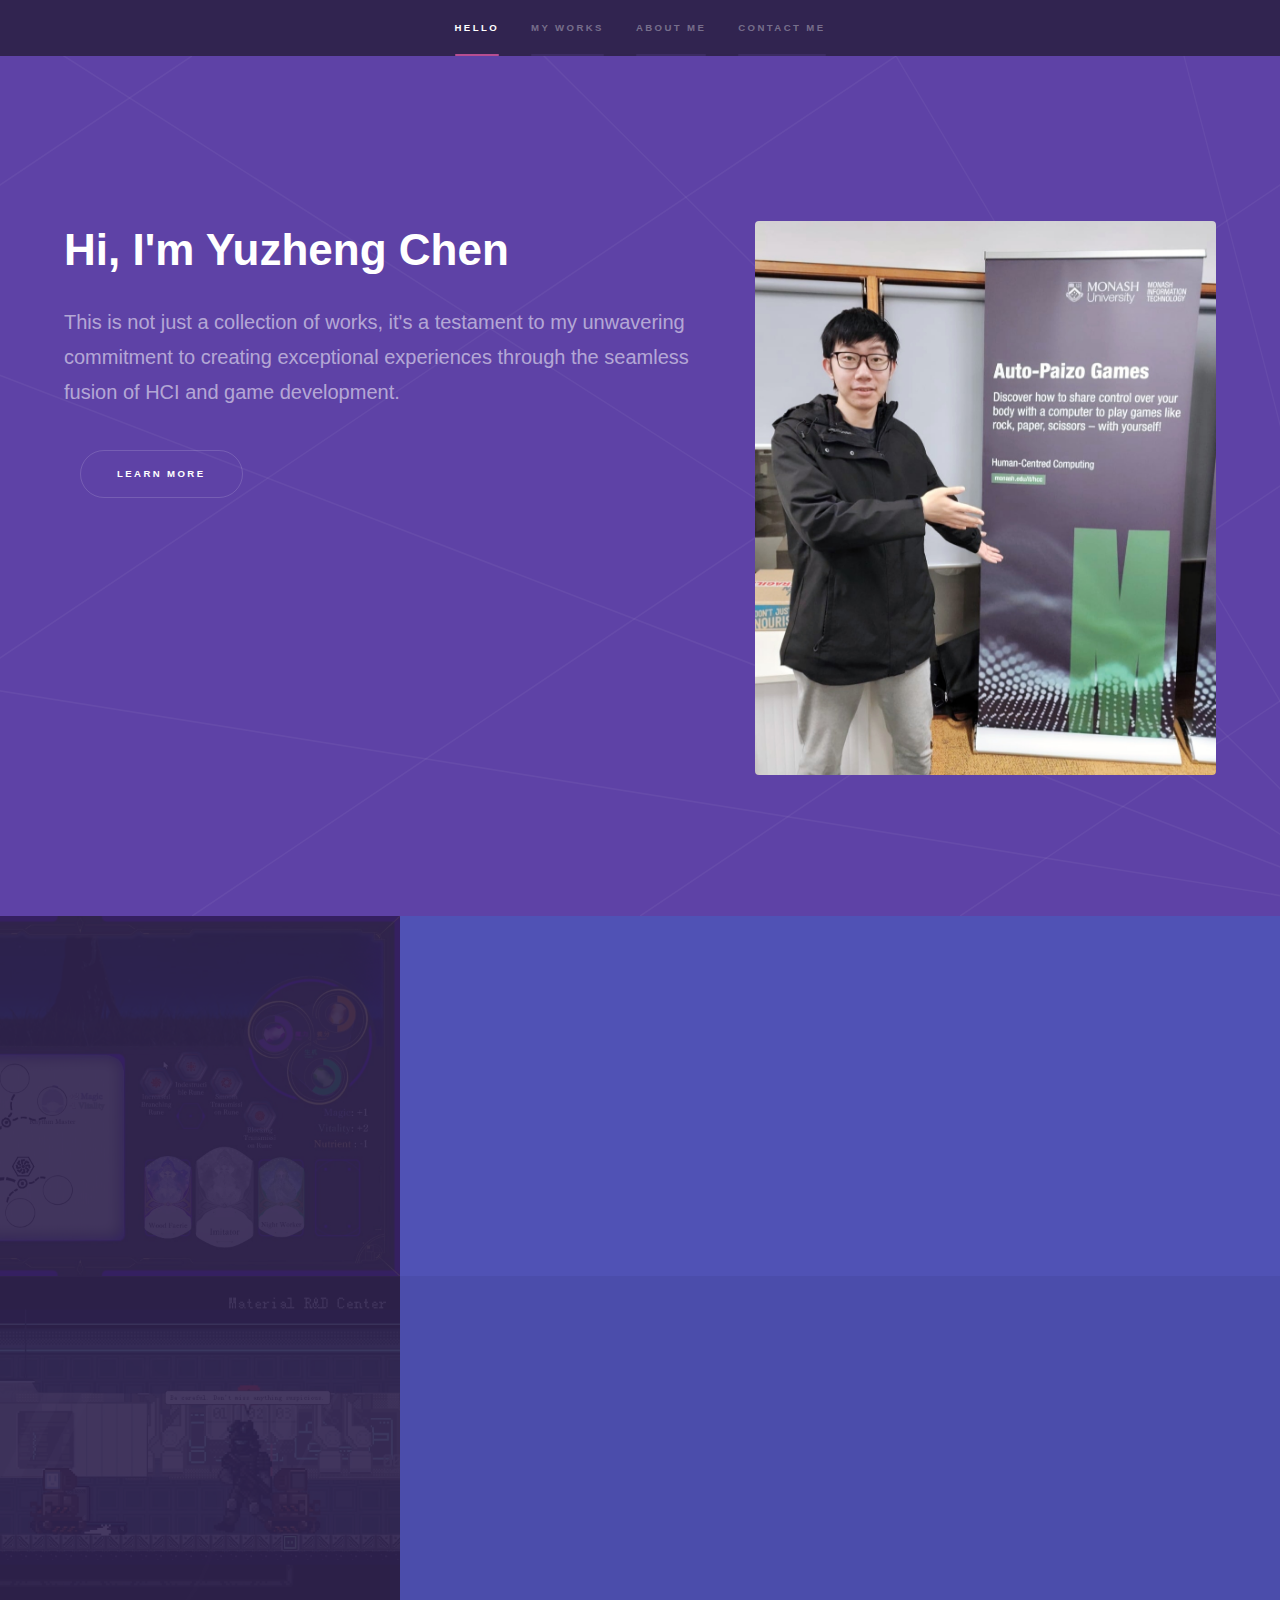
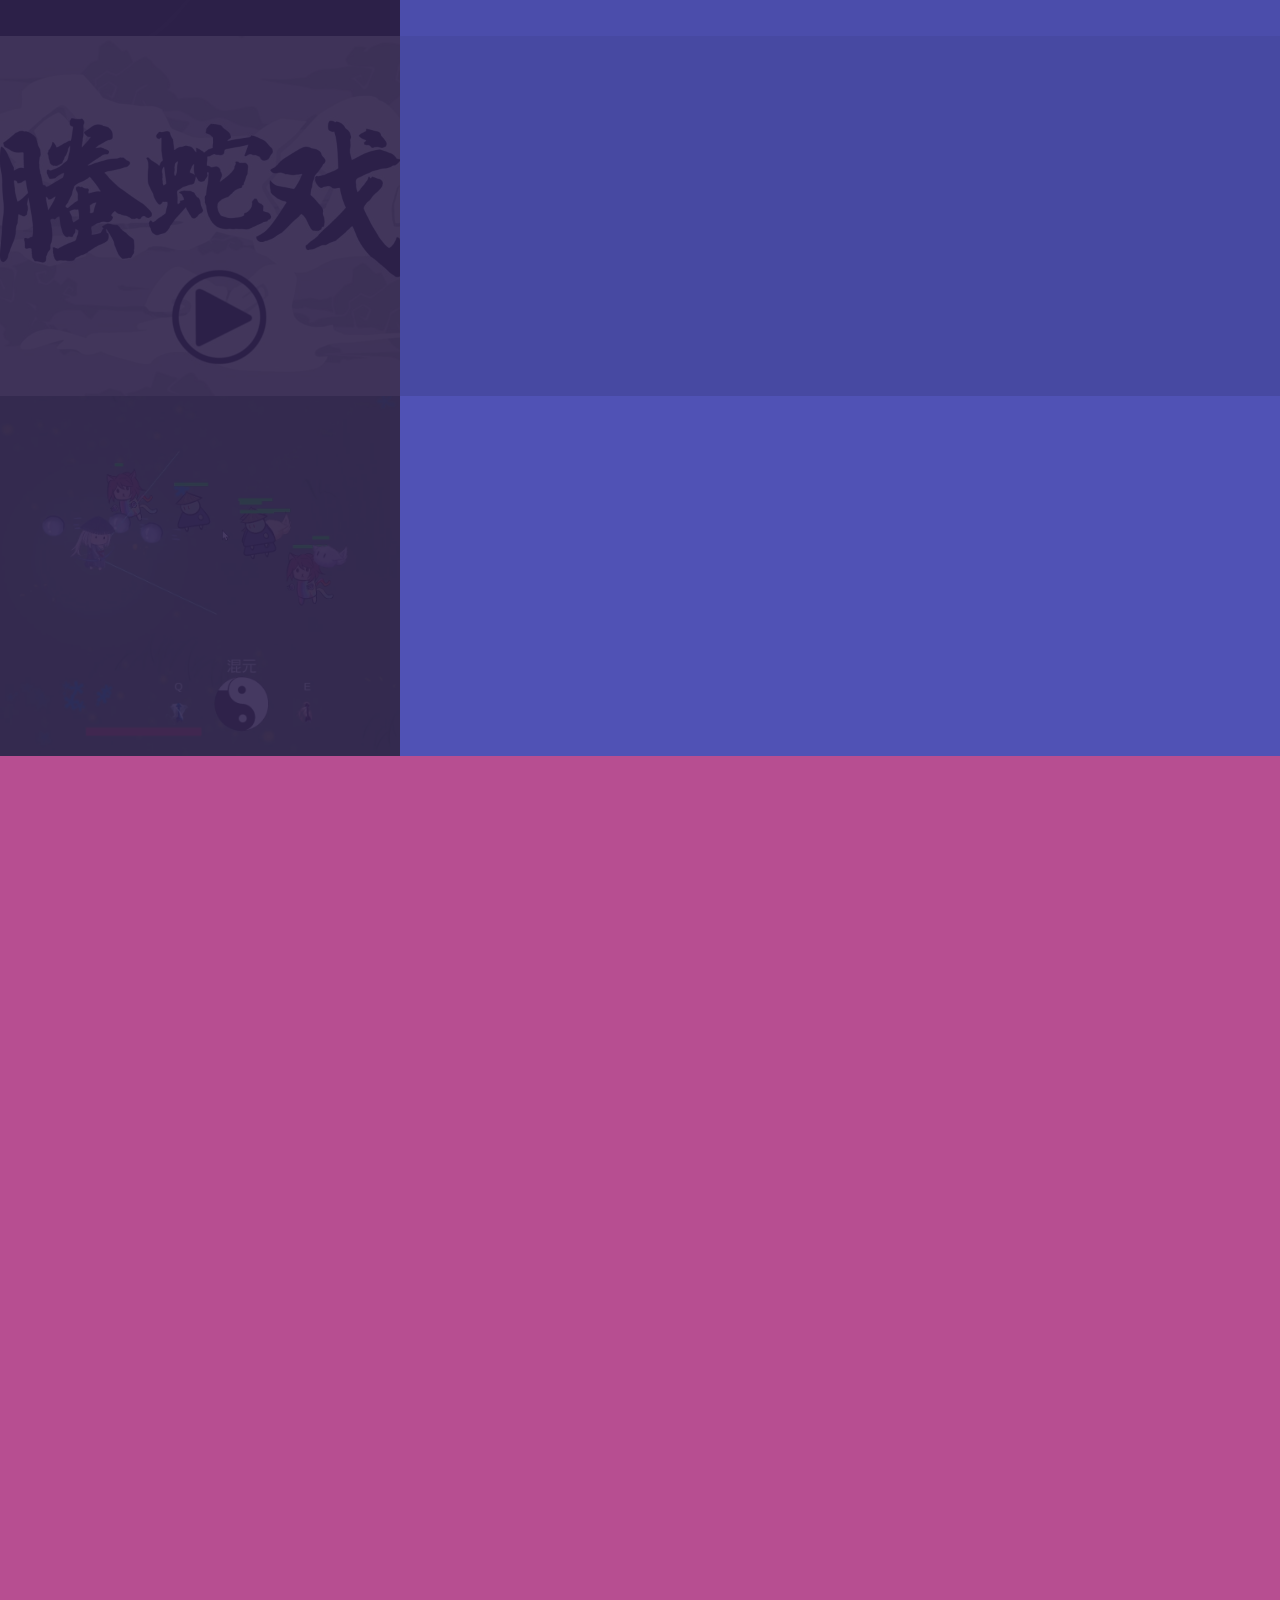
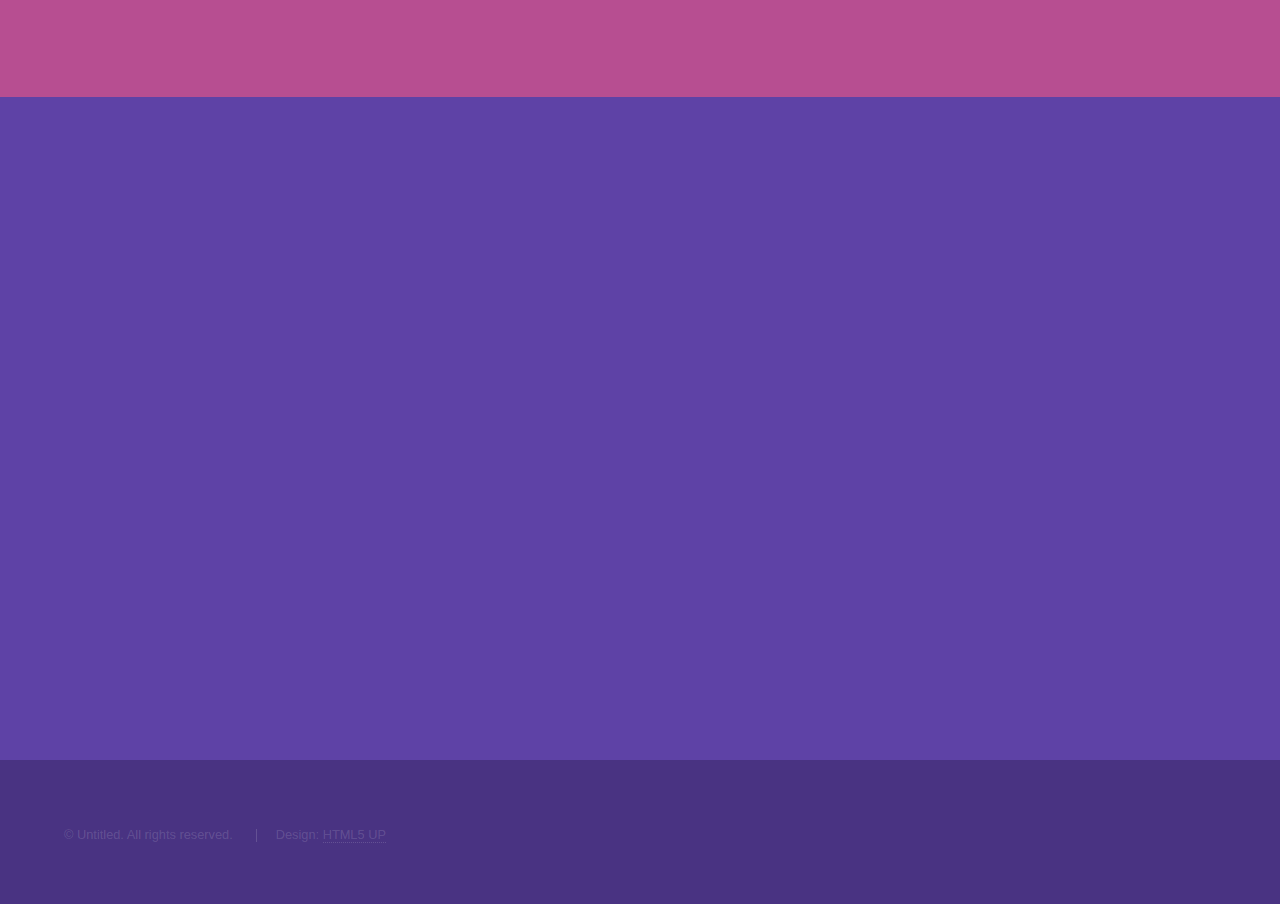
==== index.html @ c326e4b7 "Import Website" ====
<!DOCTYPE html>
<!--
	Hyperspace by HTML5 UP
	html5up.net | @ajlkn
	Free for personal and commercial use under the CCA 3.0 license (html5up.net/license)
-->
<html>
  <head>
    <title>Yuzheng Chen</title>
    <meta charset="utf-8" />
    <meta
      name="viewport"
      content="width=device-width, initial-scale=1, user-scalable=no"
    />
    <link rel="stylesheet" href="assets/css/main.css" />
    <noscript
      ><link rel="stylesheet" href="assets/css/noscript.css"
    /></noscript>
  </head>
  <body class="is-preload">
    <!-- Sidebar -->
    <section id="sidebar">
      <div class="inner">
        <nav>
          <ul>
            <li><a href="#intro">Hello</a></li>
            <li><a href="#one">My Works</a></li>
            <li><a href="#two">About Me</a></li>
            <li><a href="#three">Contact Me</a></li>
          </ul>
        </nav>
      </div>
    </section>

    <!-- Wrapper -->
    <div id="wrapper">
      <!-- Intro -->
      <section id="intro" class="wrapper style1 fullscreen fade-up">
        <div class="inner">
          <span class="image right"
            ><img src="images/in_xgl.jpg" alt=""
          /></span>
          <h1>Hi, I'm Yuzheng Chen</h1>
          <p>
            This is not just a collection of works, it's a testament to my
            unwavering commitment to creating exceptional experiences through
            the seamless fusion of HCI and game development.
          </p>
          <ul class="actions">
            <li><a href="#one" class="button scrolly">Learn more</a></li>
          </ul>
        </div>
      </section>

      <!-- One -->
      <section id="one" class="wrapper style2 spotlights">
        <section>
          <a href="harmony-of-a-tree.html" class="image"
            ><img
              src="images/harmony-of-a-tree-thumbnail.jpg"
              alt=""
              data-position="right center"
          /></a>
          <div class="content">
            <div class="inner">
              <h2>Harmony of a Tree</h2>
              <p>
                This card game was made in the Global Game Jam 2023 in 48
                hours.<br />
                I was the only developer and I worked with two talented game art
                designers.
              </p>
              <ul class="actions">
                <li>
                  <a href="harmony-of-a-tree.html" class="button">Learn more</a>
                </li>
              </ul>
            </div>
          </div>
        </section>
        <section>
          <a href="ai-escape.html" class="image"
            ><img
              src="images/ai-escape-thumbnail.jpg"
              alt=""
              data-position="right center"
          /></a>
          <div class="content">
            <div class="inner">
              <h2>AI Escape</h2>
              <p>
                This game, which I worked on as the main developer with two
                other developers and several game art designers, was nominated
                by CUSGA (China University Student Game Awards) for "The Best
                Game Play Award".
              </p>
              <ul class="actions">
                <li><a href="ai-escape.html" class="button">Learn more</a></li>
              </ul>
            </div>
          </div>
        </section>
        <section>
          <a href="roc-serpent-drama.html" class="image"
            ><img
              src="images/roc-serpent-drama-thumbnail.jpg"
              alt=""
              data-position="center center"
          /></a>
          <div class="content">
            <div class="inner">
              <h2>Roc Serpent Drama</h2>
              <p>
                Embark on a thrilling journey through ancient China with this
                visually stunning game that immerses you in traditional Chinese
                culture. I developed the gameplay, while another developer was
                responsible for developing the main menu.
              </p>
              <ul class="actions">
                <li>
                  <a href="roc-serpent-drama.html" class="button">Learn more</a>
                </li>
              </ul>
            </div>
          </div>
        </section>
        <section>
          <a href="dual-forces.html" class="image"
            ><img
              src="images/dual-force-thumbnail.png"
              alt=""
              data-position="center center"
          /></a>
          <div class="content">
            <div class="inner">
              <h2>Dual Forces - The Battle for Yin and Yang</h2>
              <p>
                This game was made in the Global Game Jam 2022 in 48 hours.<br />
                I was the only developer and I worked with a game designer and a
                game art designer.
              </p>
              <ul class="actions">
                <li>
                  <a href="dual-forces.html" class="button">Learn more</a>
                </li>
              </ul>
            </div>
          </div>
        </section>
      </section>

      <!-- Two -->
      <section id="two" class="wrapper style3 fade-up">
        <div class="inner">
          <h2>What we do</h2>
          <p>
            Phasellus convallis elit id ullamcorper pulvinar. Duis aliquam
            turpis mauris, eu ultricies erat malesuada quis. Aliquam dapibus,
            lacus eget hendrerit bibendum, urna est aliquam sem, sit amet
            imperdiet est velit quis lorem.
          </p>
          <div class="features">
            <section>
              <span class="icon solid major fa-code"></span>
              <h3>Lorem ipsum amet</h3>
              <p>
                Phasellus convallis elit id ullam corper amet et pulvinar. Duis
                aliquam turpis mauris, sed ultricies erat dapibus.
              </p>
            </section>
            <section>
              <span class="icon solid major fa-lock"></span>
              <h3>Aliquam sed nullam</h3>
              <p>
                Phasellus convallis elit id ullam corper amet et pulvinar. Duis
                aliquam turpis mauris, sed ultricies erat dapibus.
              </p>
            </section>
            <section>
              <span class="icon solid major fa-cog"></span>
              <h3>Sed erat ullam corper</h3>
              <p>
                Phasellus convallis elit id ullam corper amet et pulvinar. Duis
                aliquam turpis mauris, sed ultricies erat dapibus.
              </p>
            </section>
            <section>
              <span class="icon solid major fa-desktop"></span>
              <h3>Veroeros quis lorem</h3>
              <p>
                Phasellus convallis elit id ullam corper amet et pulvinar. Duis
                aliquam turpis mauris, sed ultricies erat dapibus.
              </p>
            </section>
            <section>
              <span class="icon solid major fa-link"></span>
              <h3>Urna quis bibendum</h3>
              <p>
                Phasellus convallis elit id ullam corper amet et pulvinar. Duis
                aliquam turpis mauris, sed ultricies erat dapibus.
              </p>
            </section>
            <section>
              <span class="icon major fa-gem"></span>
              <h3>Aliquam urna dapibus</h3>
              <p>
                Phasellus convallis elit id ullam corper amet et pulvinar. Duis
                aliquam turpis mauris, sed ultricies erat dapibus.
              </p>
            </section>
          </div>
          <ul class="actions">
            <li><a href="generic.html" class="button">Learn more</a></li>
          </ul>
        </div>
      </section>

      <!-- Three -->
      <section id="three" class="wrapper style1 fade-up">
        <div class="inner">
          <h2>Get in touch</h2>
          <p>
            Phasellus convallis elit id ullamcorper pulvinar. Duis aliquam
            turpis mauris, eu ultricies erat malesuada quis. Aliquam dapibus,
            lacus eget hendrerit bibendum, urna est aliquam sem, sit amet
            imperdiet est velit quis lorem.
          </p>
          <div class="split style1">
            <section>
              <form method="post" action="#">
                <div class="fields">
                  <div class="field half">
                    <label for="name">Name</label>
                    <input type="text" name="name" id="name" />
                  </div>
                  <div class="field half">
                    <label for="email">Email</label>
                    <input type="text" name="email" id="email" />
                  </div>
                  <div class="field">
                    <label for="message">Message</label>
                    <textarea name="message" id="message" rows="5"></textarea>
                  </div>
                </div>
                <ul class="actions">
                  <li><a href="" class="button submit">Send Message</a></li>
                </ul>
              </form>
            </section>
            <section>
              <ul class="contact">
                <li>
                  <h3>Address</h3>
                  <span
                    >12345 Somewhere Road #654<br />
                    Nashville, TN 00000-0000<br />
                    USA</span
                  >
                </li>
                <li>
                  <h3>Email</h3>
                  <a href="#">user@untitled.tld</a>
                </li>
                <li>
                  <h3>Phone</h3>
                  <span>(000) 000-0000</span>
                </li>
                <li>
                  <h3>Social</h3>
                  <ul class="icons">
                    <li>
                      <a href="#" class="icon brands fa-twitter"
                        ><span class="label">Twitter</span></a
                      >
                    </li>
                    <li>
                      <a href="#" class="icon brands fa-facebook-f"
                        ><span class="label">Facebook</span></a
                      >
                    </li>
                    <li>
                      <a href="#" class="icon brands fa-github"
                        ><span class="label">GitHub</span></a
                      >
                    </li>
                    <li>
                      <a href="#" class="icon brands fa-instagram"
                        ><span class="label">Instagram</span></a
                      >
                    </li>
                    <li>
                      <a href="#" class="icon brands fa-linkedin-in"
                        ><span class="label">LinkedIn</span></a
                      >
                    </li>
                  </ul>
                </li>
              </ul>
            </section>
          </div>
        </div>
      </section>
    </div>

    <!-- Footer -->
    <footer id="footer" class="wrapper style1-alt">
      <div class="inner">
        <ul class="menu">
          <li>&copy; Untitled. All rights reserved.</li>
          <li>Design: <a href="http://html5up.net">HTML5 UP</a></li>
        </ul>
      </div>
    </footer>

    <!-- Scripts -->
    <script src="assets/js/jquery.min.js"></script>
    <script src="assets/js/jquery.scrollex.min.js"></script>
    <script src="assets/js/jquery.scrolly.min.js"></script>
    <script src="assets/js/browser.min.js"></script>
    <script src="assets/js/breakpoints.min.js"></script>
    <script src="assets/js/util.js"></script>
    <script src="assets/js/main.js"></script>
  </body>
</html>
---- assets/css/main.css ----
@import url(fontawesome-all.min.css);

/*
	Hyperspace by HTML5 UP
	html5up.net | @ajlkn
	Free for personal and commercial use under the CCA 3.0 license (html5up.net/license)
*/

html,
body,
div,
span,
applet,
object,
iframe,
h1,
h2,
h3,
h4,
h5,
h6,
p,
blockquote,
pre,
a,
abbr,
acronym,
address,
big,
cite,
code,
del,
dfn,
em,
img,
ins,
kbd,
q,
s,
samp,
small,
strike,
strong,
sub,
sup,
tt,
var,
b,
u,
i,
center,
dl,
dt,
dd,
ol,
ul,
li,
fieldset,
form,
label,
legend,
table,
caption,
tbody,
tfoot,
thead,
tr,
th,
td,
article,
aside,
canvas,
details,
embed,
figure,
figcaption,
footer,
header,
hgroup,
menu,
nav,
output,
ruby,
section,
summary,
time,
mark,
audio,
video {
  margin: 0;
  padding: 0;
  border: 0;
  font-size: 100%;
  font: inherit;
  vertical-align: baseline;
}

article,
aside,
details,
figcaption,
figure,
footer,
header,
hgroup,
menu,
nav,
section {
  display: block;
}

body {
  line-height: 1;
}

ol,
ul {
  list-style: none;
}

blockquote,
q {
  quotes: none;
}

blockquote:before,
blockquote:after,
q:before,
q:after {
  content: "";
  content: none;
}

table {
  border-collapse: collapse;
  border-spacing: 0;
}

body {
  -webkit-text-size-adjust: none;
}

mark {
  background-color: transparent;
  color: inherit;
}

input::-moz-focus-inner {
  border: 0;
  padding: 0;
}

input,
select,
textarea {
  -moz-appearance: none;
  -webkit-appearance: none;
  -ms-appearance: none;
  appearance: none;
}

/* Basic */

@-ms-viewport {
  width: device-width;
}

body {
  -ms-overflow-style: scrollbar;
}

@media screen and (max-width: 480px) {
  html,
  body {
    min-width: 320px;
  }
}

html {
  box-sizing: border-box;
}

*,
*:before,
*:after {
  box-sizing: inherit;
}

body {
  background: #312450;
}

body.is-preload *,
body.is-preload *:before,
body.is-preload *:after {
  -moz-animation: none !important;
  -webkit-animation: none !important;
  -ms-animation: none !important;
  animation: none !important;
  -moz-transition: none !important;
  -webkit-transition: none !important;
  -ms-transition: none !important;
  transition: none !important;
}

/* Type */

body,
input,
select,
textarea {
  color: rgba(255, 255, 255, 0.55);
  font-family: Arial, Helvetica, sans-serif;
  font-size: 16.5pt;
  font-weight: normal;
  line-height: 1.75;
}

@media screen and (max-width: 1680px) {
  body,
  input,
  select,
  textarea {
    font-size: 13pt;
  }
}

@media screen and (max-width: 1280px) {
  body,
  input,
  select,
  textarea {
    font-size: 12pt;
  }
}

@media screen and (max-width: 360px) {
  body,
  input,
  select,
  textarea {
    font-size: 11pt;
  }
}

a {
  -moz-transition: color 0.2s ease, border-bottom-color 0.2s ease;
  -webkit-transition: color 0.2s ease, border-bottom-color 0.2s ease;
  -ms-transition: color 0.2s ease, border-bottom-color 0.2s ease;
  transition: color 0.2s ease, border-bottom-color 0.2s ease;
  border-bottom: dotted 1px rgba(255, 255, 255, 0.35);
  color: inherit;
  text-decoration: none;
}

a:hover {
  border-bottom-color: transparent;
  color: #ffffff;
}

strong,
b {
  color: #ffffff;
  font-weight: bold;
}

em,
i {
  font-style: italic;
}

p {
  margin: 0 0 2em 0;
}

h1,
h2,
h3,
h4,
h5,
h6 {
  color: #ffffff;
  font-weight: bold;
  line-height: 1.5;
  margin: 0 0 0.5em 0;
}

h1 a,
h2 a,
h3 a,
h4 a,
h5 a,
h6 a {
  color: inherit;
  text-decoration: none;
}

h1 {
  font-size: 2.75em;
}

h1.major {
  margin: 0 0 1.3em 0;
  position: relative;
  padding-bottom: 0.35em;
}

h1.major:after {
  background-image: -moz-linear-gradient(to right, #5e42a6, #b74e91);
  background-image: -webkit-linear-gradient(to right, #5e42a6, #b74e91);
  background-image: -ms-linear-gradient(to right, #5e42a6, #b74e91);
  background-image: linear-gradient(to right, #5e42a6, #b74e91);
  -moz-transition: max-width 0.2s ease;
  -webkit-transition: max-width 0.2s ease;
  -ms-transition: max-width 0.2s ease;
  transition: max-width 0.2s ease;
  border-radius: 0.2em;
  bottom: 0;
  content: "";
  height: 0.05em;
  position: absolute;
  right: 0;
  width: 100%;
}

h2 {
  font-size: 1.75em;
}

h3 {
  font-size: 1.1em;
}

h4 {
  font-size: 1em;
}

h5 {
  font-size: 0.8em;
}

h6 {
  font-size: 0.6em;
}

@media screen and (max-width: 736px) {
  h1 {
    font-size: 2em;
  }

  h2 {
    font-size: 1.25em;
  }

  h3 {
    font-size: 1em;
  }

  h4 {
    font-size: 0.8em;
  }

  h5 {
    font-size: 0.6em;
  }

  h6 {
    font-size: 0.6em;
  }
}

sub {
  font-size: 0.8em;
  position: relative;
  top: 0.5em;
}

sup {
  font-size: 0.8em;
  position: relative;
  top: -0.5em;
}

blockquote {
  border-left: solid 4px rgba(255, 255, 255, 0.15);
  font-style: italic;
  margin: 0 0 2em 0;
  padding: 0.5em 0 0.5em 2em;
}

code {
  background: rgba(255, 255, 255, 0.05);
  border-radius: 0.25em;
  border: solid 1px rgba(255, 255, 255, 0.15);
  font-family: "Courier New", monospace;
  font-size: 0.9em;
  margin: 0 0.25em;
  padding: 0.25em 0.65em;
}

pre {
  -webkit-overflow-scrolling: touch;
  font-family: "Courier New", monospace;
  font-size: 0.9em;
  margin: 0 0 2em 0;
}

pre code {
  display: block;
  line-height: 1.75em;
  padding: 1em 1.5em;
  overflow-x: auto;
}

hr {
  border: 0;
  border-bottom: solid 1px rgba(255, 255, 255, 0.15);
  margin: 2em 0;
}

hr.major {
  margin: 3em 0;
}

.align-left {
  text-align: left;
}

.align-center {
  text-align: center;
}

.align-right {
  text-align: right;
}

/* Row */

.row {
  display: flex;
  flex-wrap: wrap;
  box-sizing: border-box;
  align-items: stretch;
}

.row > * {
  box-sizing: border-box;
}

.row.gtr-uniform > * > :last-child {
  margin-bottom: 0;
}

.row.aln-left {
  justify-content: flex-start;
}

.row.aln-center {
  justify-content: center;
}

.row.aln-right {
  justify-content: flex-end;
}

.row.aln-top {
  align-items: flex-start;
}

.row.aln-middle {
  align-items: center;
}

.row.aln-bottom {
  align-items: flex-end;
}

.row > .imp {
  order: -1;
}

.row > .col-1 {
  width: 8.33333%;
}

.row > .off-1 {
  margin-left: 8.33333%;
}

.row > .col-2 {
  width: 16.66667%;
}

.row > .off-2 {
  margin-left: 16.66667%;
}

.row > .col-3 {
  width: 25%;
}

.row > .off-3 {
  margin-left: 25%;
}

.row > .col-4 {
  width: 33.33333%;
}

.row > .off-4 {
  margin-left: 33.33333%;
}

.row > .col-5 {
  width: 41.66667%;
}

.row > .off-5 {
  margin-left: 41.66667%;
}

.row > .col-6 {
  width: 50%;
}

.row > .off-6 {
  margin-left: 50%;
}

.row > .col-7 {
  width: 58.33333%;
}

.row > .off-7 {
  margin-left: 58.33333%;
}

.row > .col-8 {
  width: 66.66667%;
}

.row > .off-8 {
  margin-left: 66.66667%;
}

.row > .col-9 {
  width: 75%;
}

.row > .off-9 {
  margin-left: 75%;
}

.row > .col-10 {
  width: 83.33333%;
}

.row > .off-10 {
  margin-left: 83.33333%;
}

.row > .col-11 {
  width: 91.66667%;
}

.row > .off-11 {
  margin-left: 91.66667%;
}

.row > .col-12 {
  width: 100%;
}

.row > .off-12 {
  margin-left: 100%;
}

.row.gtr-0 {
  margin-top: 0;
  margin-left: 0em;
}

.row.gtr-0 > * {
  padding: 0 0 0 0em;
}

.row.gtr-0.gtr-uniform {
  margin-top: 0em;
}

.row.gtr-0.gtr-uniform > * {
  padding-top: 0em;
}

.row.gtr-25 {
  margin-top: 0;
  margin-left: -0.375em;
}

.row.gtr-25 > * {
  padding: 0 0 0 0.375em;
}

.row.gtr-25.gtr-uniform {
  margin-top: -0.375em;
}

.row.gtr-25.gtr-uniform > * {
  padding-top: 0.375em;
}

.row.gtr-50 {
  margin-top: 0;
  margin-left: -0.75em;
}

.row.gtr-50 > * {
  padding: 0 0 0 0.75em;
}

.row.gtr-50.gtr-uniform {
  margin-top: -0.75em;
}

.row.gtr-50.gtr-uniform > * {
  padding-top: 0.75em;
}

.row {
  margin-top: 0;
  margin-left: -1.5em;
}

.row > * {
  padding: 0 0 0 1.5em;
}

.row.gtr-uniform {
  margin-top: -1.5em;
}

.row.gtr-uniform > * {
  padding-top: 1.5em;
}

.row.gtr-150 {
  margin-top: 0;
  margin-left: -2.25em;
}

.row.gtr-150 > * {
  padding: 0 0 0 2.25em;
}

.row.gtr-150.gtr-uniform {
  margin-top: -2.25em;
}

.row.gtr-150.gtr-uniform > * {
  padding-top: 2.25em;
}

.row.gtr-200 {
  margin-top: 0;
  margin-left: -3em;
}

.row.gtr-200 > * {
  padding: 0 0 0 3em;
}

.row.gtr-200.gtr-uniform {
  margin-top: -3em;
}

.row.gtr-200.gtr-uniform > * {
  padding-top: 3em;
}

@media screen and (max-width: 1680px) {
  .row {
    display: flex;
    flex-wrap: wrap;
    box-sizing: border-box;
    align-items: stretch;
  }

  .row > * {
    box-sizing: border-box;
  }

  .row.gtr-uniform > * > :last-child {
    margin-bottom: 0;
  }

  .row.aln-left {
    justify-content: flex-start;
  }

  .row.aln-center {
    justify-content: center;
  }

  .row.aln-right {
    justify-content: flex-end;
  }

  .row.aln-top {
    align-items: flex-start;
  }

  .row.aln-middle {
    align-items: center;
  }

  .row.aln-bottom {
    align-items: flex-end;
  }

  .row > .imp-xlarge {
    order: -1;
  }

  .row > .col-1-xlarge {
    width: 8.33333%;
  }

  .row > .off-1-xlarge {
    margin-left: 8.33333%;
  }

  .row > .col-2-xlarge {
    width: 16.66667%;
  }

  .row > .off-2-xlarge {
    margin-left: 16.66667%;
  }

  .row > .col-3-xlarge {
    width: 25%;
  }

  .row > .off-3-xlarge {
    margin-left: 25%;
  }

  .row > .col-4-xlarge {
    width: 33.33333%;
  }

  .row > .off-4-xlarge {
    margin-left: 33.33333%;
  }

  .row > .col-5-xlarge {
    width: 41.66667%;
  }

  .row > .off-5-xlarge {
    margin-left: 41.66667%;
  }

  .row > .col-6-xlarge {
    width: 50%;
  }

  .row > .off-6-xlarge {
    margin-left: 50%;
  }

  .row > .col-7-xlarge {
    width: 58.33333%;
  }

  .row > .off-7-xlarge {
    margin-left: 58.33333%;
  }

  .row > .col-8-xlarge {
    width: 66.66667%;
  }

  .row > .off-8-xlarge {
    margin-left: 66.66667%;
  }

  .row > .col-9-xlarge {
    width: 75%;
  }

  .row > .off-9-xlarge {
    margin-left: 75%;
  }

  .row > .col-10-xlarge {
    width: 83.33333%;
  }

  .row > .off-10-xlarge {
    margin-left: 83.33333%;
  }

  .row > .col-11-xlarge {
    width: 91.66667%;
  }

  .row > .off-11-xlarge {
    margin-left: 91.66667%;
  }

  .row > .col-12-xlarge {
    width: 100%;
  }

  .row > .off-12-xlarge {
    margin-left: 100%;
  }

  .row.gtr-0 {
    margin-top: 0;
    margin-left: 0em;
  }

  .row.gtr-0 > * {
    padding: 0 0 0 0em;
  }

  .row.gtr-0.gtr-uniform {
    margin-top: 0em;
  }

  .row.gtr-0.gtr-uniform > * {
    padding-top: 0em;
  }

  .row.gtr-25 {
    margin-top: 0;
    margin-left: -0.375em;
  }

  .row.gtr-25 > * {
    padding: 0 0 0 0.375em;
  }

  .row.gtr-25.gtr-uniform {
    margin-top: -0.375em;
  }

  .row.gtr-25.gtr-uniform > * {
    padding-top: 0.375em;
  }

  .row.gtr-50 {
    margin-top: 0;
    margin-left: -0.75em;
  }

  .row.gtr-50 > * {
    padding: 0 0 0 0.75em;
  }

  .row.gtr-50.gtr-uniform {
    margin-top: -0.75em;
  }

  .row.gtr-50.gtr-uniform > * {
    padding-top: 0.75em;
  }

  .row {
    margin-top: 0;
    margin-left: -1.5em;
  }

  .row > * {
    padding: 0 0 0 1.5em;
  }

  .row.gtr-uniform {
    margin-top: -1.5em;
  }

  .row.gtr-uniform > * {
    padding-top: 1.5em;
  }

  .row.gtr-150 {
    margin-top: 0;
    margin-left: -2.25em;
  }

  .row.gtr-150 > * {
    padding: 0 0 0 2.25em;
  }

  .row.gtr-150.gtr-uniform {
    margin-top: -2.25em;
  }

  .row.gtr-150.gtr-uniform > * {
    padding-top: 2.25em;
  }

  .row.gtr-200 {
    margin-top: 0;
    margin-left: -3em;
  }

  .row.gtr-200 > * {
    padding: 0 0 0 3em;
  }

  .row.gtr-200.gtr-uniform {
    margin-top: -3em;
  }

  .row.gtr-200.gtr-uniform > * {
    padding-top: 3em;
  }
}

@media screen and (max-width: 1280px) {
  .row {
    display: flex;
    flex-wrap: wrap;
    box-sizing: border-box;
    align-items: stretch;
  }

  .row > * {
    box-sizing: border-box;
  }

  .row.gtr-uniform > * > :last-child {
    margin-bottom: 0;
  }

  .row.aln-left {
    justify-content: flex-start;
  }

  .row.aln-center {
    justify-content: center;
  }

  .row.aln-right {
    justify-content: flex-end;
  }

  .row.aln-top {
    align-items: flex-start;
  }

  .row.aln-middle {
    align-items: center;
  }

  .row.aln-bottom {
    align-items: flex-end;
  }

  .row > .imp-large {
    order: -1;
  }

  .row > .col-1-large {
    width: 8.33333%;
  }

  .row > .off-1-large {
    margin-left: 8.33333%;
  }

  .row > .col-2-large {
    width: 16.66667%;
  }

  .row > .off-2-large {
    margin-left: 16.66667%;
  }

  .row > .col-3-large {
    width: 25%;
  }

  .row > .off-3-large {
    margin-left: 25%;
  }

  .row > .col-4-large {
    width: 33.33333%;
  }

  .row > .off-4-large {
    margin-left: 33.33333%;
  }

  .row > .col-5-large {
    width: 41.66667%;
  }

  .row > .off-5-large {
    margin-left: 41.66667%;
  }

  .row > .col-6-large {
    width: 50%;
  }

  .row > .off-6-large {
    margin-left: 50%;
  }

  .row > .col-7-large {
    width: 58.33333%;
  }

  .row > .off-7-large {
    margin-left: 58.33333%;
  }

  .row > .col-8-large {
    width: 66.66667%;
  }

  .row > .off-8-large {
    margin-left: 66.66667%;
  }

  .row > .col-9-large {
    width: 75%;
  }

  .row > .off-9-large {
    margin-left: 75%;
  }

  .row > .col-10-large {
    width: 83.33333%;
  }

  .row > .off-10-large {
    margin-left: 83.33333%;
  }

  .row > .col-11-large {
    width: 91.66667%;
  }

  .row > .off-11-large {
    margin-left: 91.66667%;
  }

  .row > .col-12-large {
    width: 100%;
  }

  .row > .off-12-large {
    margin-left: 100%;
  }

  .row.gtr-0 {
    margin-top: 0;
    margin-left: 0em;
  }

  .row.gtr-0 > * {
    padding: 0 0 0 0em;
  }

  .row.gtr-0.gtr-uniform {
    margin-top: 0em;
  }

  .row.gtr-0.gtr-uniform > * {
    padding-top: 0em;
  }

  .row.gtr-25 {
    margin-top: 0;
    margin-left: -0.375em;
  }

  .row.gtr-25 > * {
    padding: 0 0 0 0.375em;
  }

  .row.gtr-25.gtr-uniform {
    margin-top: -0.375em;
  }

  .row.gtr-25.gtr-uniform > * {
    padding-top: 0.375em;
  }

  .row.gtr-50 {
    margin-top: 0;
    margin-left: -0.75em;
  }

  .row.gtr-50 > * {
    padding: 0 0 0 0.75em;
  }

  .row.gtr-50.gtr-uniform {
    margin-top: -0.75em;
  }

  .row.gtr-50.gtr-uniform > * {
    padding-top: 0.75em;
  }

  .row {
    margin-top: 0;
    margin-left: -1.5em;
  }

  .row > * {
    padding: 0 0 0 1.5em;
  }

  .row.gtr-uniform {
    margin-top: -1.5em;
  }

  .row.gtr-uniform > * {
    padding-top: 1.5em;
  }

  .row.gtr-150 {
    margin-top: 0;
    margin-left: -2.25em;
  }

  .row.gtr-150 > * {
    padding: 0 0 0 2.25em;
  }

  .row.gtr-150.gtr-uniform {
    margin-top: -2.25em;
  }

  .row.gtr-150.gtr-uniform > * {
    padding-top: 2.25em;
  }

  .row.gtr-200 {
    margin-top: 0;
    margin-left: -3em;
  }

  .row.gtr-200 > * {
    padding: 0 0 0 3em;
  }

  .row.gtr-200.gtr-uniform {
    margin-top: -3em;
  }

  .row.gtr-200.gtr-uniform > * {
    padding-top: 3em;
  }
}

@media screen and (max-width: 980px) {
  .row {
    display: flex;
    flex-wrap: wrap;
    box-sizing: border-box;
    align-items: stretch;
  }

  .row > * {
    box-sizing: border-box;
  }

  .row.gtr-uniform > * > :last-child {
    margin-bottom: 0;
  }

  .row.aln-left {
    justify-content: flex-start;
  }

  .row.aln-center {
    justify-content: center;
  }

  .row.aln-right {
    justify-content: flex-end;
  }

  .row.aln-top {
    align-items: flex-start;
  }

  .row.aln-middle {
    align-items: center;
  }

  .row.aln-bottom {
    align-items: flex-end;
  }

  .row > .imp-medium {
    order: -1;
  }

  .row > .col-1-medium {
    width: 8.33333%;
  }

  .row > .off-1-medium {
    margin-left: 8.33333%;
  }

  .row > .col-2-medium {
    width: 16.66667%;
  }

  .row > .off-2-medium {
    margin-left: 16.66667%;
  }

  .row > .col-3-medium {
    width: 25%;
  }

  .row > .off-3-medium {
    margin-left: 25%;
  }

  .row > .col-4-medium {
    width: 33.33333%;
  }

  .row > .off-4-medium {
    margin-left: 33.33333%;
  }

  .row > .col-5-medium {
    width: 41.66667%;
  }

  .row > .off-5-medium {
    margin-left: 41.66667%;
  }

  .row > .col-6-medium {
    width: 50%;
  }

  .row > .off-6-medium {
    margin-left: 50%;
  }

  .row > .col-7-medium {
    width: 58.33333%;
  }

  .row > .off-7-medium {
    margin-left: 58.33333%;
  }

  .row > .col-8-medium {
    width: 66.66667%;
  }

  .row > .off-8-medium {
    margin-left: 66.66667%;
  }

  .row > .col-9-medium {
    width: 75%;
  }

  .row > .off-9-medium {
    margin-left: 75%;
  }

  .row > .col-10-medium {
    width: 83.33333%;
  }

  .row > .off-10-medium {
    margin-left: 83.33333%;
  }

  .row > .col-11-medium {
    width: 91.66667%;
  }

  .row > .off-11-medium {
    margin-left: 91.66667%;
  }

  .row > .col-12-medium {
    width: 100%;
  }

  .row > .off-12-medium {
    margin-left: 100%;
  }

  .row.gtr-0 {
    margin-top: 0;
    margin-left: 0em;
  }

  .row.gtr-0 > * {
    padding: 0 0 0 0em;
  }

  .row.gtr-0.gtr-uniform {
    margin-top: 0em;
  }

  .row.gtr-0.gtr-uniform > * {
    padding-top: 0em;
  }

  .row.gtr-25 {
    margin-top: 0;
    margin-left: -0.375em;
  }

  .row.gtr-25 > * {
    padding: 0 0 0 0.375em;
  }

  .row.gtr-25.gtr-uniform {
    margin-top: -0.375em;
  }

  .row.gtr-25.gtr-uniform > * {
    padding-top: 0.375em;
  }

  .row.gtr-50 {
    margin-top: 0;
    margin-left: -0.75em;
  }

  .row.gtr-50 > * {
    padding: 0 0 0 0.75em;
  }

  .row.gtr-50.gtr-uniform {
    margin-top: -0.75em;
  }

  .row.gtr-50.gtr-uniform > * {
    padding-top: 0.75em;
  }

  .row {
    margin-top: 0;
    margin-left: -1.5em;
  }

  .row > * {
    padding: 0 0 0 1.5em;
  }

  .row.gtr-uniform {
    margin-top: -1.5em;
  }

  .row.gtr-uniform > * {
    padding-top: 1.5em;
  }

  .row.gtr-150 {
    margin-top: 0;
    margin-left: -2.25em;
  }

  .row.gtr-150 > * {
    padding: 0 0 0 2.25em;
  }

  .row.gtr-150.gtr-uniform {
    margin-top: -2.25em;
  }

  .row.gtr-150.gtr-uniform > * {
    padding-top: 2.25em;
  }

  .row.gtr-200 {
    margin-top: 0;
    margin-left: -3em;
  }

  .row.gtr-200 > * {
    padding: 0 0 0 3em;
  }

  .row.gtr-200.gtr-uniform {
    margin-top: -3em;
  }

  .row.gtr-200.gtr-uniform > * {
    padding-top: 3em;
  }
}

@media screen and (max-width: 736px) {
  .row {
    display: flex;
    flex-wrap: wrap;
    box-sizing: border-box;
    align-items: stretch;
  }

  .row > * {
    box-sizing: border-box;
  }

  .row.gtr-uniform > * > :last-child {
    margin-bottom: 0;
  }

  .row.aln-left {
    justify-content: flex-start;
  }

  .row.aln-center {
    justify-content: center;
  }

  .row.aln-right {
    justify-content: flex-end;
  }

  .row.aln-top {
    align-items: flex-start;
  }

  .row.aln-middle {
    align-items: center;
  }

  .row.aln-bottom {
    align-items: flex-end;
  }

  .row > .imp-small {
    order: -1;
  }

  .row > .col-1-small {
    width: 8.33333%;
  }

  .row > .off-1-small {
    margin-left: 8.33333%;
  }

  .row > .col-2-small {
    width: 16.66667%;
  }

  .row > .off-2-small {
    margin-left: 16.66667%;
  }

  .row > .col-3-small {
    width: 25%;
  }

  .row > .off-3-small {
    margin-left: 25%;
  }

  .row > .col-4-small {
    width: 33.33333%;
  }

  .row > .off-4-small {
    margin-left: 33.33333%;
  }

  .row > .col-5-small {
    width: 41.66667%;
  }

  .row > .off-5-small {
    margin-left: 41.66667%;
  }

  .row > .col-6-small {
    width: 50%;
  }

  .row > .off-6-small {
    margin-left: 50%;
  }

  .row > .col-7-small {
    width: 58.33333%;
  }

  .row > .off-7-small {
    margin-left: 58.33333%;
  }

  .row > .col-8-small {
    width: 66.66667%;
  }

  .row > .off-8-small {
    margin-left: 66.66667%;
  }

  .row > .col-9-small {
    width: 75%;
  }

  .row > .off-9-small {
    margin-left: 75%;
  }

  .row > .col-10-small {
    width: 83.33333%;
  }

  .row > .off-10-small {
    margin-left: 83.33333%;
  }

  .row > .col-11-small {
    width: 91.66667%;
  }

  .row > .off-11-small {
    margin-left: 91.66667%;
  }

  .row > .col-12-small {
    width: 100%;
  }

  .row > .off-12-small {
    margin-left: 100%;
  }

  .row.gtr-0 {
    margin-top: 0;
    margin-left: 0em;
  }

  .row.gtr-0 > * {
    padding: 0 0 0 0em;
  }

  .row.gtr-0.gtr-uniform {
    margin-top: 0em;
  }

  .row.gtr-0.gtr-uniform > * {
    padding-top: 0em;
  }

  .row.gtr-25 {
    margin-top: 0;
    margin-left: -0.375em;
  }

  .row.gtr-25 > * {
    padding: 0 0 0 0.375em;
  }

  .row.gtr-25.gtr-uniform {
    margin-top: -0.375em;
  }

  .row.gtr-25.gtr-uniform > * {
    padding-top: 0.375em;
  }

  .row.gtr-50 {
    margin-top: 0;
    margin-left: -0.75em;
  }

  .row.gtr-50 > * {
    padding: 0 0 0 0.75em;
  }

  .row.gtr-50.gtr-uniform {
    margin-top: -0.75em;
  }

  .row.gtr-50.gtr-uniform > * {
    padding-top: 0.75em;
  }

  .row {
    margin-top: 0;
    margin-left: -1.5em;
  }

  .row > * {
    padding: 0 0 0 1.5em;
  }

  .row.gtr-uniform {
    margin-top: -1.5em;
  }

  .row.gtr-uniform > * {
    padding-top: 1.5em;
  }

  .row.gtr-150 {
    margin-top: 0;
    margin-left: -2.25em;
  }

  .row.gtr-150 > * {
    padding: 0 0 0 2.25em;
  }

  .row.gtr-150.gtr-uniform {
    margin-top: -2.25em;
  }

  .row.gtr-150.gtr-uniform > * {
    padding-top: 2.25em;
  }

  .row.gtr-200 {
    margin-top: 0;
    margin-left: -3em;
  }

  .row.gtr-200 > * {
    padding: 0 0 0 3em;
  }

  .row.gtr-200.gtr-uniform {
    margin-top: -3em;
  }

  .row.gtr-200.gtr-uniform > * {
    padding-top: 3em;
  }
}

@media screen and (max-width: 480px) {
  .row {
    display: flex;
    flex-wrap: wrap;
    box-sizing: border-box;
    align-items: stretch;
  }

  .row > * {
    box-sizing: border-box;
  }

  .row.gtr-uniform > * > :last-child {
    margin-bottom: 0;
  }

  .row.aln-left {
    justify-content: flex-start;
  }

  .row.aln-center {
    justify-content: center;
  }

  .row.aln-right {
    justify-content: flex-end;
  }

  .row.aln-top {
    align-items: flex-start;
  }

  .row.aln-middle {
    align-items: center;
  }

  .row.aln-bottom {
    align-items: flex-end;
  }

  .row > .imp-xsmall {
    order: -1;
  }

  .row > .col-1-xsmall {
    width: 8.33333%;
  }

  .row > .off-1-xsmall {
    margin-left: 8.33333%;
  }

  .row > .col-2-xsmall {
    width: 16.66667%;
  }

  .row > .off-2-xsmall {
    margin-left: 16.66667%;
  }

  .row > .col-3-xsmall {
    width: 25%;
  }

  .row > .off-3-xsmall {
    margin-left: 25%;
  }

  .row > .col-4-xsmall {
    width: 33.33333%;
  }

  .row > .off-4-xsmall {
    margin-left: 33.33333%;
  }

  .row > .col-5-xsmall {
    width: 41.66667%;
  }

  .row > .off-5-xsmall {
    margin-left: 41.66667%;
  }

  .row > .col-6-xsmall {
    width: 50%;
  }

  .row > .off-6-xsmall {
    margin-left: 50%;
  }

  .row > .col-7-xsmall {
    width: 58.33333%;
  }

  .row > .off-7-xsmall {
    margin-left: 58.33333%;
  }

  .row > .col-8-xsmall {
    width: 66.66667%;
  }

  .row > .off-8-xsmall {
    margin-left: 66.66667%;
  }

  .row > .col-9-xsmall {
    width: 75%;
  }

  .row > .off-9-xsmall {
    margin-left: 75%;
  }

  .row > .col-10-xsmall {
    width: 83.33333%;
  }

  .row > .off-10-xsmall {
    margin-left: 83.33333%;
  }

  .row > .col-11-xsmall {
    width: 91.66667%;
  }

  .row > .off-11-xsmall {
    margin-left: 91.66667%;
  }

  .row > .col-12-xsmall {
    width: 100%;
  }

  .row > .off-12-xsmall {
    margin-left: 100%;
  }

  .row.gtr-0 {
    margin-top: 0;
    margin-left: 0em;
  }

  .row.gtr-0 > * {
    padding: 0 0 0 0em;
  }

  .row.gtr-0.gtr-uniform {
    margin-top: 0em;
  }

  .row.gtr-0.gtr-uniform > * {
    padding-top: 0em;
  }

  .row.gtr-25 {
    margin-top: 0;
    margin-left: -0.375em;
  }

  .row.gtr-25 > * {
    padding: 0 0 0 0.375em;
  }

  .row.gtr-25.gtr-uniform {
    margin-top: -0.375em;
  }

  .row.gtr-25.gtr-uniform > * {
    padding-top: 0.375em;
  }

  .row.gtr-50 {
    margin-top: 0;
    margin-left: -0.75em;
  }

  .row.gtr-50 > * {
    padding: 0 0 0 0.75em;
  }

  .row.gtr-50.gtr-uniform {
    margin-top: -0.75em;
  }

  .row.gtr-50.gtr-uniform > * {
    padding-top: 0.75em;
  }

  .row {
    margin-top: 0;
    margin-left: -1.5em;
  }

  .row > * {
    padding: 0 0 0 1.5em;
  }

  .row.gtr-uniform {
    margin-top: -1.5em;
  }

  .row.gtr-uniform > * {
    padding-top: 1.5em;
  }

  .row.gtr-150 {
    margin-top: 0;
    margin-left: -2.25em;
  }

  .row.gtr-150 > * {
    padding: 0 0 0 2.25em;
  }

  .row.gtr-150.gtr-uniform {
    margin-top: -2.25em;
  }

  .row.gtr-150.gtr-uniform > * {
    padding-top: 2.25em;
  }

  .row.gtr-200 {
    margin-top: 0;
    margin-left: -3em;
  }

  .row.gtr-200 > * {
    padding: 0 0 0 3em;
  }

  .row.gtr-200.gtr-uniform {
    margin-top: -3em;
  }

  .row.gtr-200.gtr-uniform > * {
    padding-top: 3em;
  }
}

/* Box */

.box {
  border-radius: 0.25em;
  border: solid 1px rgba(255, 255, 255, 0.15);
  margin-bottom: 2em;
  padding: 1.5em;
}

.box > :last-child,
.box > :last-child > :last-child,
.box > :last-child > :last-child > :last-child {
  margin-bottom: 0;
}

.box.alt {
  border: 0;
  border-radius: 0;
  padding: 0;
}

/* Button */

input[type="submit"],
input[type="reset"],
input[type="button"],
button,
.button {
  -moz-appearance: none;
  -webkit-appearance: none;
  -ms-appearance: none;
  appearance: none;
  -moz-transition: border-color 0.2s ease;
  -webkit-transition: border-color 0.2s ease;
  -ms-transition: border-color 0.2s ease;
  transition: border-color 0.2s ease;
  background-color: transparent;
  border: solid 1px !important;
  border-color: rgba(255, 255, 255, 0.15) !important;
  border-radius: 3em;
  color: #ffffff !important;
  cursor: pointer;
  display: inline-block;
  font-size: 0.6em;
  font-weight: bold;
  height: calc(4.75em + 2px);
  letter-spacing: 0.25em;
  line-height: 4.75em;
  outline: 0;
  padding: 0 3.75em;
  position: relative;
  text-align: center;
  text-decoration: none;
  text-transform: uppercase;
  white-space: nowrap;
}

input[type="submit"]:after,
input[type="reset"]:after,
input[type="button"]:after,
button:after,
.button:after {
  -moz-transform: scale(0.25);
  -webkit-transform: scale(0.25);
  -ms-transform: scale(0.25);
  transform: scale(0.25);
  pointer-events: none;
  -moz-transition: opacity 0.2s ease, -moz-transform 0.2s ease;
  -webkit-transition: opacity 0.2s ease, -webkit-transform 0.2s ease;
  -ms-transition: opacity 0.2s ease, -ms-transform 0.2s ease;
  transition: opacity 0.2s ease, transform 0.2s ease;
  background: #ffffff;
  border-radius: 3em;
  content: "";
  height: 100%;
  left: 0;
  opacity: 0;
  position: absolute;
  top: 0;
  width: 100%;
}

input[type="submit"].icon:before,
input[type="reset"].icon:before,
input[type="button"].icon:before,
button.icon:before,
.button.icon:before {
  margin-right: 0.75em;
}

input[type="submit"].fit,
input[type="reset"].fit,
input[type="button"].fit,
button.fit,
.button.fit {
  width: 100%;
}

input[type="submit"].small,
input[type="reset"].small,
input[type="button"].small,
button.small,
.button.small {
  font-size: 0.4em;
}

input[type="submit"].large,
input[type="reset"].large,
input[type="button"].large,
button.large,
.button.large {
  font-size: 0.8em;
}

input[type="submit"].primary,
input[type="reset"].primary,
input[type="button"].primary,
button.primary,
.button.primary {
  background-color: #ffffff;
  color: #312450 !important;
}

input[type="submit"].primary:after,
input[type="reset"].primary:after,
input[type="button"].primary:after,
button.primary:after,
.button.primary:after {
  display: none;
}

input[type="submit"].disabled,
input[type="submit"]:disabled,
input[type="reset"].disabled,
input[type="reset"]:disabled,
input[type="button"].disabled,
input[type="button"]:disabled,
button.disabled,
button:disabled,
.button.disabled,
.button:disabled {
  cursor: default;
  opacity: 0.5;
  pointer-events: none;
}

input[type="submit"]:hover,
input[type="reset"]:hover,
input[type="button"]:hover,
button:hover,
.button:hover {
  border-color: rgba(255, 255, 255, 0.55) !important;
}

input[type="submit"]:hover:after,
input[type="reset"]:hover:after,
input[type="button"]:hover:after,
button:hover:after,
.button:hover:after {
  opacity: 0.05;
  -moz-transform: scale(1);
  -webkit-transform: scale(1);
  -ms-transform: scale(1);
  transform: scale(1);
}

input[type="submit"]:hover:active,
input[type="reset"]:hover:active,
input[type="button"]:hover:active,
button:hover:active,
.button:hover:active {
  border-color: #ffffff !important;
}

input[type="submit"]:hover:active:after,
input[type="reset"]:hover:active:after,
input[type="button"]:hover:active:after,
button:hover:active:after,
.button:hover:active:after {
  opacity: 0.1;
}

/* Features */

.features {
  display: -moz-flex;
  display: -webkit-flex;
  display: -ms-flex;
  display: flex;
  -moz-flex-wrap: wrap;
  -webkit-flex-wrap: wrap;
  -ms-flex-wrap: wrap;
  flex-wrap: wrap;
  border-radius: 0.25em;
  border: solid 1px rgba(255, 255, 255, 0.15);
  background: rgba(255, 255, 255, 0.05);
  margin: 0 0 2em 0;
}

.features section {
  padding: 3.5em 3em 1em 7em;
  width: 50%;
  border-top: solid 1px rgba(255, 255, 255, 0.15);
  position: relative;
}

.features section:nth-child(-n + 2) {
  border-top-width: 0;
}

.features section:nth-child(2n) {
  border-left: solid 1px rgba(255, 255, 255, 0.15);
}

.features section .icon {
  -moz-transition: opacity 0.5s ease, -moz-transform 0.5s ease;
  -webkit-transition: opacity 0.5s ease, -webkit-transform 0.5s ease;
  -ms-transition: opacity 0.5s ease, -ms-transform 0.5s ease;
  transition: opacity 0.5s ease, transform 0.5s ease;
  -moz-transition-delay: 1s;
  -webkit-transition-delay: 1s;
  -ms-transition-delay: 1s;
  transition-delay: 1s;
  -moz-transform: scale(1);
  -webkit-transform: scale(1);
  -ms-transform: scale(1);
  transform: scale(1);
  position: absolute;
  left: 3em;
  top: 3em;
  opacity: 1;
}

.features section:nth-child(1) .icon {
  -moz-transition-delay: 0.15s;
  -webkit-transition-delay: 0.15s;
  -ms-transition-delay: 0.15s;
  transition-delay: 0.15s;
}

.features section:nth-child(2) .icon {
  -moz-transition-delay: 0.3s;
  -webkit-transition-delay: 0.3s;
  -ms-transition-delay: 0.3s;
  transition-delay: 0.3s;
}

.features section:nth-child(3) .icon {
  -moz-transition-delay: 0.45s;
  -webkit-transition-delay: 0.45s;
  -ms-transition-delay: 0.45s;
  transition-delay: 0.45s;
}

.features section:nth-child(4) .icon {
  -moz-transition-delay: 0.6s;
  -webkit-transition-delay: 0.6s;
  -ms-transition-delay: 0.6s;
  transition-delay: 0.6s;
}

.features section:nth-child(5) .icon {
  -moz-transition-delay: 0.75s;
  -webkit-transition-delay: 0.75s;
  -ms-transition-delay: 0.75s;
  transition-delay: 0.75s;
}

.features section:nth-child(6) .icon {
  -moz-transition-delay: 0.9s;
  -webkit-transition-delay: 0.9s;
  -ms-transition-delay: 0.9s;
  transition-delay: 0.9s;
}

.features section:nth-child(7) .icon {
  -moz-transition-delay: 1.05s;
  -webkit-transition-delay: 1.05s;
  -ms-transition-delay: 1.05s;
  transition-delay: 1.05s;
}

.features section:nth-child(8) .icon {
  -moz-transition-delay: 1.2s;
  -webkit-transition-delay: 1.2s;
  -ms-transition-delay: 1.2s;
  transition-delay: 1.2s;
}

.features section:nth-child(9) .icon {
  -moz-transition-delay: 1.35s;
  -webkit-transition-delay: 1.35s;
  -ms-transition-delay: 1.35s;
  transition-delay: 1.35s;
}

.features section:nth-child(10) .icon {
  -moz-transition-delay: 1.5s;
  -webkit-transition-delay: 1.5s;
  -ms-transition-delay: 1.5s;
  transition-delay: 1.5s;
}

.features section:nth-child(11) .icon {
  -moz-transition-delay: 1.65s;
  -webkit-transition-delay: 1.65s;
  -ms-transition-delay: 1.65s;
  transition-delay: 1.65s;
}

.features section:nth-child(12) .icon {
  -moz-transition-delay: 1.8s;
  -webkit-transition-delay: 1.8s;
  -ms-transition-delay: 1.8s;
  transition-delay: 1.8s;
}

.features section:nth-child(13) .icon {
  -moz-transition-delay: 1.95s;
  -webkit-transition-delay: 1.95s;
  -ms-transition-delay: 1.95s;
  transition-delay: 1.95s;
}

.features section:nth-child(14) .icon {
  -moz-transition-delay: 2.1s;
  -webkit-transition-delay: 2.1s;
  -ms-transition-delay: 2.1s;
  transition-delay: 2.1s;
}

.features section:nth-child(15) .icon {
  -moz-transition-delay: 2.25s;
  -webkit-transition-delay: 2.25s;
  -ms-transition-delay: 2.25s;
  transition-delay: 2.25s;
}

.features section:nth-child(16) .icon {
  -moz-transition-delay: 2.4s;
  -webkit-transition-delay: 2.4s;
  -ms-transition-delay: 2.4s;
  transition-delay: 2.4s;
}

.features section:nth-child(17) .icon {
  -moz-transition-delay: 2.55s;
  -webkit-transition-delay: 2.55s;
  -ms-transition-delay: 2.55s;
  transition-delay: 2.55s;
}

.features section:nth-child(18) .icon {
  -moz-transition-delay: 2.7s;
  -webkit-transition-delay: 2.7s;
  -ms-transition-delay: 2.7s;
  transition-delay: 2.7s;
}

.features section:nth-child(19) .icon {
  -moz-transition-delay: 2.85s;
  -webkit-transition-delay: 2.85s;
  -ms-transition-delay: 2.85s;
  transition-delay: 2.85s;
}

.features section:nth-child(20) .icon {
  -moz-transition-delay: 3s;
  -webkit-transition-delay: 3s;
  -ms-transition-delay: 3s;
  transition-delay: 3s;
}

.features.inactive section .icon {
  -moz-transform: scale(0.5);
  -webkit-transform: scale(0.5);
  -ms-transform: scale(0.5);
  transform: scale(0.5);
  opacity: 0;
}

@media screen and (max-width: 980px) {
  .features {
    display: block;
  }

  .features section {
    border-top-width: 1px !important;
    border-left-width: 0 !important;
    width: 100%;
  }

  .features section:first-child {
    border-top-width: 0 !important;
  }
}

@media screen and (max-width: 736px) {
  .features section {
    padding: 2.5em 1.5em 0.1em 5.5em;
  }

  .features section .icon {
    left: 1.5em;
    top: 2em;
  }
}

@media screen and (max-width: 480px) {
  .features section {
    padding: 2em 1.5em 0.1em 1.5em;
  }

  .features section .icon {
    left: 0;
    position: relative;
    top: 0;
  }
}

/* Form */

form {
  margin: 0 0 2em 0;
}

form > :last-child {
  margin-bottom: 0;
}

form > .fields {
  display: -moz-flex;
  display: -webkit-flex;
  display: -ms-flex;
  display: flex;
  -moz-flex-wrap: wrap;
  -webkit-flex-wrap: wrap;
  -ms-flex-wrap: wrap;
  flex-wrap: wrap;
  width: calc(100% + 3em);
  margin: -1.5em 0 2em -1.5em;
}

form > .fields > .field {
  -moz-flex-grow: 0;
  -webkit-flex-grow: 0;
  -ms-flex-grow: 0;
  flex-grow: 0;
  -moz-flex-shrink: 0;
  -webkit-flex-shrink: 0;
  -ms-flex-shrink: 0;
  flex-shrink: 0;
  padding: 1.5em 0 0 1.5em;
  width: calc(100% - 1.5em);
}

form > .fields > .field.half {
  width: calc(50% - 0.75em);
}

form > .fields > .field.third {
  width: calc(100% / 3 - 0.5em);
}

form > .fields > .field.quarter {
  width: calc(25% - 0.375em);
}

@media screen and (max-width: 480px) {
  form > .fields {
    width: calc(100% + 3em);
    margin: -1.5em 0 2em -1.5em;
  }

  form > .fields > .field {
    padding: 1.5em 0 0 1.5em;
    width: calc(100% - 1.5em);
  }

  form > .fields > .field.half {
    width: calc(100% - 1.5em);
  }

  form > .fields > .field.third {
    width: calc(100% - 1.5em);
  }

  form > .fields > .field.quarter {
    width: calc(100% - 1.5em);
  }
}

label {
  color: #ffffff;
  font-weight: bold;
  line-height: 1.5;
  margin: 0 0 0.7em 0;
  display: block;
  font-size: 1.1em;
}

input[type="text"],
input[type="password"],
input[type="email"],
input[type="tel"],
select,
textarea {
  -moz-appearance: none;
  -webkit-appearance: none;
  -ms-appearance: none;
  appearance: none;
  background: rgba(255, 255, 255, 0.05);
  border-radius: 0.25em;
  border: none;
  border: solid 1px rgba(255, 255, 255, 0.15);
  color: inherit;
  display: block;
  outline: 0;
  padding: 0 1em;
  text-decoration: none;
  width: 100%;
}

input[type="text"]:invalid,
input[type="password"]:invalid,
input[type="email"]:invalid,
input[type="tel"]:invalid,
select:invalid,
textarea:invalid {
  box-shadow: none;
}

input[type="text"]:focus,
input[type="password"]:focus,
input[type="email"]:focus,
input[type="tel"]:focus,
select:focus,
textarea:focus {
  border-color: #ffffff;
  box-shadow: 0 0 0 1px #ffffff;
}

select {
  background-image: url("data:image/svg+xml;charset=utf8,%3Csvg xmlns='http://www.w3.org/2000/svg' width='40' height='40' preserveAspectRatio='none' viewBox='0 0 40 40'%3E%3Cpath d='M9.4,12.3l10.4,10.4l10.4-10.4c0.2-0.2,0.5-0.4,0.9-0.4c0.3,0,0.6,0.1,0.9,0.4l3.3,3.3c0.2,0.2,0.4,0.5,0.4,0.9 c0,0.4-0.1,0.6-0.4,0.9L20.7,31.9c-0.2,0.2-0.5,0.4-0.9,0.4c-0.3,0-0.6-0.1-0.9-0.4L4.3,17.3c-0.2-0.2-0.4-0.5-0.4-0.9 c0-0.4,0.1-0.6,0.4-0.9l3.3-3.3c0.2-0.2,0.5-0.4,0.9-0.4S9.1,12.1,9.4,12.3z' fill='rgba(255, 255, 255, 0.15)' /%3E%3C/svg%3E");
  background-size: 1.25rem;
  background-repeat: no-repeat;
  background-position: calc(100% - 1rem) center;
  height: 2.75em;
  padding-right: 2.75em;
  text-overflow: ellipsis;
}

select option {
  color: #ffffff;
  background: #312450;
}

select:focus::-ms-value {
  background-color: transparent;
}

select::-ms-expand {
  display: none;
}

input[type="text"],
input[type="password"],
input[type="email"],
select {
  height: 2.75em;
}

textarea {
  padding: 0.75em 1em;
}

body.is-ie textarea {
  min-height: 10em;
}

input[type="checkbox"],
input[type="radio"] {
  -moz-appearance: none;
  -webkit-appearance: none;
  -ms-appearance: none;
  appearance: none;
  display: block;
  float: left;
  margin-right: -2em;
  opacity: 0;
  width: 1em;
  z-index: -1;
}

input[type="checkbox"] + label,
input[type="radio"] + label {
  text-decoration: none;
  color: rgba(255, 255, 255, 0.55);
  cursor: pointer;
  display: inline-block;
  font-size: 1em;
  font-weight: normal;
  padding-left: 2.4em;
  padding-right: 0.75em;
  position: relative;
}

input[type="checkbox"] + label:before,
input[type="radio"] + label:before {
  -moz-osx-font-smoothing: grayscale;
  -webkit-font-smoothing: antialiased;
  display: inline-block;
  font-style: normal;
  font-variant: normal;
  text-rendering: auto;
  line-height: 1;
  text-transform: none !important;
  font-family: "Font Awesome 5 Free";
  font-weight: 900;
}

input[type="checkbox"] + label:before,
input[type="radio"] + label:before {
  background: rgba(255, 255, 255, 0.05);
  border-radius: 0.25em;
  border: solid 1px rgba(255, 255, 255, 0.15);
  content: "";
  display: inline-block;
  font-size: 0.8em;
  height: 2.0625em;
  left: 0;
  line-height: 2.0625em;
  position: absolute;
  text-align: center;
  top: 0;
  width: 2.0625em;
}

input[type="checkbox"]:checked + label:before,
input[type="radio"]:checked + label:before {
  background: #ffffff;
  border-color: #ffffff;
  color: #b74e91;
  content: "\f00c";
}

input[type="checkbox"]:focus + label:before,
input[type="radio"]:focus + label:before {
  border-color: #ffffff;
  box-shadow: 0 0 0 1px #ffffff;
}

input[type="checkbox"] + label:before {
  border-radius: 0.25em;
}

input[type="radio"] + label:before {
  border-radius: 100%;
}

::-webkit-input-placeholder {
  color: rgba(255, 255, 255, 0.35) !important;
  opacity: 1;
}

:-moz-placeholder {
  color: rgba(255, 255, 255, 0.35) !important;
  opacity: 1;
}

::-moz-placeholder {
  color: rgba(255, 255, 255, 0.35) !important;
  opacity: 1;
}

:-ms-input-placeholder {
  color: rgba(255, 255, 255, 0.35) !important;
  opacity: 1;
}

/* Icon */

.icon {
  text-decoration: none;
  border-bottom: none;
  position: relative;
}

.icon:before {
  -moz-osx-font-smoothing: grayscale;
  -webkit-font-smoothing: antialiased;
  display: inline-block;
  font-style: normal;
  font-variant: normal;
  text-rendering: auto;
  line-height: 1;
  text-transform: none !important;
  font-family: "Font Awesome 5 Free";
  font-weight: 400;
}

.icon > .label {
  display: none;
}

.icon:before {
  line-height: inherit;
}

.icon.solid:before {
  font-weight: 900;
}

.icon.brands:before {
  font-family: "Font Awesome 5 Brands";
}

.icon.major {
  width: 2.5em;
  height: 2.5em;
  display: block;
  background: #ffffff;
  border-radius: 100%;
  color: #312450;
  text-align: center;
  line-height: 2.5em;
  margin: 0 0 1.3em 0;
}

.icon.major:before {
  font-size: 1.25em;
}

.wrapper.style1 .icon.major:before {
  color: #5e42a6;
}

.wrapper.style1-alt .icon.major:before {
  color: #493382;
}

.wrapper.style2 .icon.major:before {
  color: #5052b5;
}

.wrapper.style2-alt .icon.major:before {
  color: #3e4094;
}

.wrapper.style3 .icon.major:before {
  color: #b74e91;
}

.wrapper.style3-alt .icon.major:before {
  color: #953d75;
}

/* Image */

.image {
  border-radius: 0.25em;
  border: 0;
  display: inline-block;
  position: relative;
}

.image img {
  border-radius: 0.25em;
  display: block;
}

.image.left,
.image.right {
  max-width: 40%;
}

.image.left img,
.image.right img {
  width: 100%;
}

.image.left {
  float: left;
  margin: 0 1.5em 1em 0;
  top: 0.25em;
}

.image.right {
  float: right;
  margin: 0 0 1em 1.5em;
  top: 0.25em;
}

.image.fit {
  display: block;
  margin: 0 0 2em 0;
  width: 100%;
}

.image.fit img {
  width: 100%;
}

.image.main {
  display: block;
  margin: 0 0 3em 0;
  width: 100%;
}

.image.main img {
  width: 100%;
}

/* List */

ol {
  list-style: decimal;
  margin: 0 0 2em 0;
  padding-left: 1.25em;
}

ol li {
  padding-left: 0.25em;
}

ul {
  list-style: disc;
  margin: 0 0 2em 0;
  padding-left: 1em;
}

ul li {
  padding-left: 0.5em;
}

ul.alt {
  list-style: none;
  padding-left: 0;
}

ul.alt li {
  border-top: solid 1px rgba(255, 255, 255, 0.15);
  padding: 0.5em 0;
}

ul.alt li:first-child {
  border-top: 0;
  padding-top: 0;
}

dl {
  margin: 0 0 2em 0;
}

dl dt {
  display: block;
  font-weight: bold;
  margin: 0 0 1em 0;
}

dl dd {
  margin-left: 2em;
}

/* Actions */

ul.actions {
  display: -moz-flex;
  display: -webkit-flex;
  display: -ms-flex;
  display: flex;
  cursor: default;
  list-style: none;
  margin-left: -1em;
  padding-left: 0;
}

ul.actions li {
  padding: 0 0 0 1em;
  vertical-align: middle;
}

ul.actions.special {
  -moz-justify-content: center;
  -webkit-justify-content: center;
  -ms-justify-content: center;
  justify-content: center;
  width: 100%;
  margin-left: 0;
}

ul.actions.special li:first-child {
  padding-left: 0;
}

ul.actions.stacked {
  -moz-flex-direction: column;
  -webkit-flex-direction: column;
  -ms-flex-direction: column;
  flex-direction: column;
  margin-left: 0;
}

ul.actions.stacked li {
  padding: 1.3em 0 0 0;
}

ul.actions.stacked li:first-child {
  padding-top: 0;
}

ul.actions.fit {
  width: calc(100% + 1em);
}

ul.actions.fit li {
  -moz-flex-grow: 1;
  -webkit-flex-grow: 1;
  -ms-flex-grow: 1;
  flex-grow: 1;
  -moz-flex-shrink: 1;
  -webkit-flex-shrink: 1;
  -ms-flex-shrink: 1;
  flex-shrink: 1;
  width: 100%;
}

ul.actions.fit li > * {
  width: 100%;
}

ul.actions.fit.stacked {
  width: 100%;
}

@media screen and (max-width: 480px) {
  ul.actions:not(.fixed) {
    -moz-flex-direction: column;
    -webkit-flex-direction: column;
    -ms-flex-direction: column;
    flex-direction: column;
    margin-left: 0;
    width: 100% !important;
  }

  ul.actions:not(.fixed) li {
    -moz-flex-grow: 1;
    -webkit-flex-grow: 1;
    -ms-flex-grow: 1;
    flex-grow: 1;
    -moz-flex-shrink: 1;
    -webkit-flex-shrink: 1;
    -ms-flex-shrink: 1;
    flex-shrink: 1;
    padding: 1em 0 0 0;
    text-align: center;
    width: 100%;
  }

  ul.actions:not(.fixed) li > * {
    width: 100%;
  }

  ul.actions:not(.fixed) li:first-child {
    padding-top: 0;
  }

  ul.actions:not(.fixed) li input[type="submit"],
  ul.actions:not(.fixed) li input[type="reset"],
  ul.actions:not(.fixed) li input[type="button"],
  ul.actions:not(.fixed) li button,
  ul.actions:not(.fixed) li .button {
    width: 100%;
  }

  ul.actions:not(.fixed) li input[type="submit"].icon:before,
  ul.actions:not(.fixed) li input[type="reset"].icon:before,
  ul.actions:not(.fixed) li input[type="button"].icon:before,
  ul.actions:not(.fixed) li button.icon:before,
  ul.actions:not(.fixed) li .button.icon:before {
    margin-left: -0.5rem;
  }
}

/* Contact */

ul.contact {
  list-style: none;
  padding: 0;
}

ul.contact > li {
  padding: 0;
  margin: 1.5em 0 0 0;
}

ul.contact > li:first-child {
  margin-top: 0;
}

/* Icons */

ul.icons {
  cursor: default;
  list-style: none;
  padding-left: 0;
}

ul.icons li {
  display: inline-block;
  padding: 0 0.75em 0 0;
}

ul.icons li:last-child {
  padding-right: 0;
}

ul.icons li > a,
ul.icons li > span {
  border: 0;
}

ul.icons li > a .label,
ul.icons li > span .label {
  display: none;
}

/* Menu */

ul.menu {
  list-style: none;
  padding: 0;
}

ul.menu > li {
  border-left: solid 1px rgba(255, 255, 255, 0.15);
  display: inline-block;
  line-height: 1;
  margin-left: 1.5em;
  padding: 0 0 0 1.5em;
}

ul.menu > li:first-child {
  border-left: 0;
  margin: 0;
  padding-left: 0;
}

@media screen and (max-width: 480px) {
  ul.menu > li {
    border-left: 0;
    display: block;
    line-height: inherit;
    margin: 0.5em 0 0 0;
    padding-left: 0;
  }
}

/* Section/Article */

section.special,
article.special {
  text-align: center;
}

header p {
  color: rgba(255, 255, 255, 0.35);
  position: relative;
  margin: 0 0 1.5em 0;
}

header h2 + p {
  font-size: 1.25em;
  margin-top: -1em;
  line-height: 1.5em;
}

header h3 + p {
  font-size: 1.1em;
  margin-top: -0.8em;
  line-height: 1.5em;
}

header h4 + p,
header h5 + p,
header h6 + p {
  font-size: 0.9em;
  margin-top: -0.6em;
  line-height: 1.5em;
}

/* Split */

.split {
  display: -moz-flex;
  display: -webkit-flex;
  display: -ms-flex;
  display: flex;
}

.split > * {
  width: calc(50% - 2.5em);
}

.split > :nth-child(2n - 1) {
  padding-right: 2.5em;
  border-right: solid 1px rgba(255, 255, 255, 0.15);
}

.split > :nth-child(2n) {
  padding-left: 2.5em;
}

.split.style1 > :nth-child(2n - 1) {
  width: calc(66.66666% - 2.5em);
}

.split.style1 > :nth-child(2n) {
  width: calc(33.33333% - 2.5em);
}

@media screen and (max-width: 1680px) {
  .split > * {
    width: calc(50% - 2em);
  }

  .split > :nth-child(2n - 1) {
    padding-right: 2em;
  }

  .split > :nth-child(2n) {
    padding-left: 2em;
  }

  .split.style1 > :nth-child(2n - 1) {
    width: calc(66.66666% - 2em);
  }

  .split.style1 > :nth-child(2n) {
    width: calc(33.33333% - 2em);
  }
}

@media screen and (max-width: 980px) {
  .split {
    display: block;
  }

  .split > * {
    border-top: solid 1px rgba(255, 255, 255, 0.15);
    margin: 4em 0 0 0;
    padding: 4em 0 0 0;
    width: 100% !important;
  }

  .split > :nth-child(2n - 1) {
    border-right: 0;
    padding-right: 0;
  }

  .split > :nth-child(2n) {
    padding-left: 0;
  }

  .split > :first-child {
    border-top: 0;
    margin-top: 0;
    padding-top: 0;
  }
}

@media screen and (max-width: 736px) {
  .split > * {
    margin: 3em 0 0 0;
    padding: 3em 0 0 0;
  }
}

/* Spotlights */

.spotlights > section {
  display: -moz-flex;
  display: -webkit-flex;
  display: -ms-flex;
  display: flex;
  -moz-flex-direction: row;
  -webkit-flex-direction: row;
  -ms-flex-direction: row;
  flex-direction: row;
  min-height: 22.5em;
}

body.is-ie .spotlights > section {
  min-height: 0;
}

.spotlights > section > .image {
  background-position: center center;
  background-size: cover;
  border-radius: 0;
  display: block;
  position: relative;
  width: 25em;
}

.spotlights > section > .image img {
  border-radius: 0;
  display: block;
}

.spotlights > section > .image:before {
  -moz-transition: opacity 1s ease;
  -webkit-transition: opacity 1s ease;
  -ms-transition: opacity 1s ease;
  transition: opacity 1s ease;
  background: rgba(49, 36, 80, 0.9);
  content: "";
  display: block;
  height: 100%;
  left: 0;
  opacity: 0;
  position: absolute;
  top: 0;
  width: 100%;
}

.spotlights > section > .content {
  padding: 4em 5em 2em 5em;
  display: -moz-flex;
  display: -webkit-flex;
  display: -ms-flex;
  display: flex;
  -moz-flex-direction: column;
  -webkit-flex-direction: column;
  -ms-flex-direction: column;
  flex-direction: column;
  -moz-justify-content: center;
  -webkit-justify-content: center;
  -ms-justify-content: center;
  justify-content: center;
  width: 50em;
  -ms-flex: 1;
}

.spotlights > section > .content > .inner {
  -moz-transform: translateX(0) translateY(0);
  -webkit-transform: translateX(0) translateY(0);
  -ms-transform: translateX(0) translateY(0);
  transform: translateX(0) translateY(0);
  -moz-transition: opacity 1s ease, -moz-transform 1s ease;
  -webkit-transition: opacity 1s ease, -webkit-transform 1s ease;
  -ms-transition: opacity 1s ease, -ms-transform 1s ease;
  transition: opacity 1s ease, transform 1s ease;
  opacity: 1;
}

.spotlights > section:nth-child(2) {
  background-color: rgba(0, 0, 0, 0.05);
}

.spotlights > section:nth-child(3) {
  background-color: rgba(0, 0, 0, 0.1);
}

.spotlights > section.inactive > .image:before,
body.is-preload .spotlights > section > .image:before {
  opacity: 1;
}

.spotlights > section.inactive > .content > .inner,
body.is-preload .spotlights > section > .content > .inner {
  -moz-transform: translateX(-1em);
  -webkit-transform: translateX(-1em);
  -ms-transform: translateX(-1em);
  transform: translateX(-1em);
  opacity: 0;
}

@media screen and (max-width: 1680px) {
  .spotlights > section > .content {
    padding: 4em 4em 2em 4em;
  }
}

@media screen and (max-width: 980px) {
  .spotlights > section {
    display: block;
  }

  .spotlights > section > .image {
    width: 100%;
    height: 50vh;
  }

  .spotlights > section > .content {
    width: 100%;
  }

  .spotlights > section.inactive > .content > .inner,
  body.is-preload .spotlights > section > .content > .inner {
    -moz-transform: translateY(1em);
    -webkit-transform: translateY(1em);
    -ms-transform: translateY(1em);
    transform: translateY(1em);
  }
}

@media screen and (max-width: 736px) {
  .spotlights > section > .image {
    height: 50vh;
    min-height: 15em;
  }

  .spotlights > section > .content {
    padding: 3em 2em 1em 2em;
  }
}

/* Table */

.table-wrapper {
  -webkit-overflow-scrolling: touch;
  overflow-x: auto;
}

table {
  margin: 0 0 2em 0;
  width: 100%;
}

table tbody tr {
  border: solid 1px rgba(255, 255, 255, 0.15);
  border-left: 0;
  border-right: 0;
}

table tbody tr:nth-child(2n + 1) {
  background-color: rgba(255, 255, 255, 0.05);
}

table td {
  padding: 0.75em 0.75em;
}

table th {
  color: #ffffff;
  font-size: 1em;
  font-weight: bold;
  padding: 0 0.75em 0.75em 0.75em;
  text-align: left;
}

table thead {
  border-bottom: solid 2px rgba(255, 255, 255, 0.15);
}

table tfoot {
  border-top: solid 2px rgba(255, 255, 255, 0.15);
}

table.alt {
  border-collapse: separate;
}

table.alt tbody tr td {
  border: solid 1px rgba(255, 255, 255, 0.15);
  border-left-width: 0;
  border-top-width: 0;
}

table.alt tbody tr td:first-child {
  border-left-width: 1px;
}

table.alt tbody tr:first-child td {
  border-top-width: 1px;
}

table.alt thead {
  border-bottom: 0;
}

table.alt tfoot {
  border-top: 0;
}

/* Wrapper */

.wrapper {
  position: relative;
}

.wrapper > .inner {
  padding: 5em 5em 3em 5em;
  max-width: 100%;
  width: 75em;
}

@media screen and (max-width: 1680px) {
  .wrapper > .inner {
    padding: 4em 4em 2em 4em;
  }
}

@media screen and (max-width: 1280px) {
  .wrapper > .inner {
    width: 100%;
  }
}

@media screen and (max-width: 736px) {
  .wrapper > .inner {
    padding: 3em 2em 1em 2em;
  }
}

.wrapper.alt {
  background-color: #261c3e;
}

.wrapper.style1 {
  background-color: #5e42a6;
}

.wrapper.style1-alt {
  background-color: #493382;
}

.wrapper.style2 {
  background-color: #5052b5;
}

.wrapper.style2-alt {
  background-color: #3e4094;
}

.wrapper.style3 {
  background-color: #b74e91;
}

.wrapper.style3-alt {
  background-color: #953d75;
}

.wrapper.fullscreen {
  display: -moz-flex;
  display: -webkit-flex;
  display: -ms-flex;
  display: flex;
  -moz-flex-direction: column;
  -webkit-flex-direction: column;
  -ms-flex-direction: column;
  flex-direction: column;
  -moz-justify-content: center;
  -webkit-justify-content: center;
  -ms-justify-content: center;
  justify-content: center;
  min-height: 100vh;
}

body.is-ie .wrapper.fullscreen {
  height: 100vh;
}

@media screen and (max-width: 1280px) {
  .wrapper.fullscreen {
    min-height: calc(100vh - 2.5em);
  }

  body.is-ie .wrapper.fullscreen {
    height: calc(100vh - 2.5em);
  }
}

@media screen and (max-width: 736px) {
  .wrapper.fullscreen {
    padding: 2em 0;
    min-height: 0;
  }

  body.is-ie .wrapper.fullscreen {
    height: auto;
  }
}

.wrapper.fade-up > .inner {
  -moz-transform: translateY(0);
  -webkit-transform: translateY(0);
  -ms-transform: translateY(0);
  transform: translateY(0);
  -moz-transition: opacity 1s ease, -moz-transform 1s ease;
  -webkit-transition: opacity 1s ease, -webkit-transform 1s ease;
  -ms-transition: opacity 1s ease, -ms-transform 1s ease;
  transition: opacity 1s ease, transform 1s ease;
  opacity: 1;
}

.wrapper.fade-up.inactive > .inner,
body.is-preload .wrapper.fade-up > .inner {
  opacity: 0;
  -moz-transform: translateY(1em);
  -webkit-transform: translateY(1em);
  -ms-transform: translateY(1em);
  transform: translateY(1em);
}

.wrapper.fade-down > .inner {
  -moz-transform: translateY(0);
  -webkit-transform: translateY(0);
  -ms-transform: translateY(0);
  transform: translateY(0);
  -moz-transition: opacity 1s ease, -moz-transform 1s ease;
  -webkit-transition: opacity 1s ease, -webkit-transform 1s ease;
  -ms-transition: opacity 1s ease, -ms-transform 1s ease;
  transition: opacity 1s ease, transform 1s ease;
  opacity: 1;
}

.wrapper.fade-down.inactive > .inner,
body.is-preload .wrapper.fade-down > .inner {
  opacity: 0;
  -moz-transform: translateY(-1em);
  -webkit-transform: translateY(-1em);
  -ms-transform: translateY(-1em);
  transform: translateY(-1em);
}

.wrapper.fade > .inner {
  -moz-transition: opacity 1s ease;
  -webkit-transition: opacity 1s ease;
  -ms-transition: opacity 1s ease;
  transition: opacity 1s ease;
  opacity: 1;
}

.wrapper.fade.inactive > .inner,
body.is-preload .wrapper.fade > .inner {
  opacity: 0;
}

/* Header */

#header {
  display: -moz-flex;
  display: -webkit-flex;
  display: -ms-flex;
  display: flex;
  background-color: #5e42a6;
  cursor: default;
  padding: 1.75em 2em;
}

#header > .title {
  border: 0;
  color: #ffffff;
  display: block;
  font-size: 1.25em;
  font-weight: bold;
}

#header > nav {
  -moz-flex: 1;
  -webkit-flex: 1;
  -ms-flex: 1;
  flex: 1;
  text-align: right;
}

#header > nav > ul {
  margin: 0;
  padding: 0;
}

#header > nav > ul > li {
  display: inline-block;
  margin-left: 1.75em;
  padding: 0;
  vertical-align: middle;
}

#header > nav > ul > li:first-child {
  margin-left: 0;
}

#header > nav > ul > li a {
  border: 0;
  color: rgba(255, 255, 255, 0.35);
  display: inline-block;
  font-size: 0.6em;
  font-weight: bold;
  letter-spacing: 0.25em;
  text-transform: uppercase;
}

#header > nav > ul > li a:hover {
  color: rgba(255, 255, 255, 0.55);
}

#header > nav > ul > li a.active {
  color: #ffffff;
}

@media screen and (max-width: 736px) {
  #header {
    padding: 1em 2em;
  }
}

@media screen and (max-width: 480px) {
  #header {
    display: block;
    padding: 0 2em;
    text-align: left;
  }

  #header .title {
    font-size: 1.25em;
    padding: 1em 0;
  }

  #header > nav {
    border-top: solid 1px rgba(255, 255, 255, 0.15);
    text-align: inherit;
  }

  #header > nav > ul > li {
    margin-left: 1.5em;
  }

  #header > nav > ul > li a {
    height: 6em;
    line-height: 6em;
  }
}

/* Wrapper (main) */

#sidebar + #wrapper {
  margin-left: 18em;
}

@media screen and (max-width: 1280px) {
  #sidebar + #wrapper {
    margin-left: 0;
    padding-top: 3.5em;
  }
}

@media screen and (max-width: 736px) {
  #sidebar + #wrapper {
    padding-top: 0;
  }
}

#header + #wrapper > .wrapper > .inner {
  margin: 0 auto;
}

/* Footer */

#sidebar + #wrapper + #footer {
  margin-left: 18em;
}

@media screen and (max-width: 1280px) {
  #sidebar + #wrapper + #footer {
    margin-left: 0;
  }
}

#footer > .inner a {
  border-bottom-color: rgba(255, 255, 255, 0.15);
}

#footer > .inner a:hover {
  border-bottom-color: transparent;
}

#footer > .inner .menu {
  font-size: 0.8em;
  color: rgba(255, 255, 255, 0.15);
}

#header + #wrapper + #footer > .inner {
  margin: 0 auto;
}

/* Sidebar */

#sidebar {
  padding: 2.5em 2.5em 0.5em 2.5em;
  background: #312450;
  cursor: default;
  height: 100vh;
  left: 0;
  overflow-x: hidden;
  overflow-y: auto;
  position: fixed;
  text-align: right;
  top: 0;
  width: 18em;
  z-index: 10000;
}

#sidebar > .inner {
  display: -moz-flex;
  display: -webkit-flex;
  display: -ms-flex;
  display: flex;
  -moz-flex-direction: column;
  -webkit-flex-direction: column;
  -ms-flex-direction: column;
  flex-direction: column;
  -moz-justify-content: center;
  -webkit-justify-content: center;
  -ms-justify-content: center;
  justify-content: center;
  -moz-transform: translateY(0);
  -webkit-transform: translateY(0);
  -ms-transform: translateY(0);
  transform: translateY(0);
  -moz-transition: opacity 1s ease;
  -webkit-transition: opacity 1s ease;
  -ms-transition: opacity 1s ease;
  transition: opacity 1s ease;
  min-height: 100%;
  opacity: 1;
  width: 100%;
}

body.is-ie #sidebar > .inner {
  height: 100%;
}

#sidebar nav > ul {
  list-style: none;
  padding: 0;
}

#sidebar nav > ul > li {
  -moz-transform: translateY(0);
  -webkit-transform: translateY(0);
  -ms-transform: translateY(0);
  transform: translateY(0);
  -moz-transition: opacity 0.15s ease, -moz-transform 0.75s ease;
  -webkit-transition: opacity 0.15s ease, -webkit-transform 0.75s ease;
  -ms-transition: opacity 0.15s ease, -ms-transform 0.75s ease;
  transition: opacity 0.15s ease, transform 0.75s ease;
  margin: 1.5em 0 0 0;
  opacity: 1;
  padding: 0;
  position: relative;
}

#sidebar nav > ul > li:first-child {
  margin: 0;
}

#sidebar nav > ul > li:nth-child(1) {
  -moz-transition-delay: 0.45s;
  -webkit-transition-delay: 0.45s;
  -ms-transition-delay: 0.45s;
  transition-delay: 0.45s;
}

#sidebar nav > ul > li:nth-child(2) {
  -moz-transition-delay: 0.65s;
  -webkit-transition-delay: 0.65s;
  -ms-transition-delay: 0.65s;
  transition-delay: 0.65s;
}

#sidebar nav > ul > li:nth-child(3) {
  -moz-transition-delay: 0.85s;
  -webkit-transition-delay: 0.85s;
  -ms-transition-delay: 0.85s;
  transition-delay: 0.85s;
}

#sidebar nav > ul > li:nth-child(4) {
  -moz-transition-delay: 1.05s;
  -webkit-transition-delay: 1.05s;
  -ms-transition-delay: 1.05s;
  transition-delay: 1.05s;
}

#sidebar nav > ul > li:nth-child(5) {
  -moz-transition-delay: 1.25s;
  -webkit-transition-delay: 1.25s;
  -ms-transition-delay: 1.25s;
  transition-delay: 1.25s;
}

#sidebar nav > ul > li:nth-child(6) {
  -moz-transition-delay: 1.45s;
  -webkit-transition-delay: 1.45s;
  -ms-transition-delay: 1.45s;
  transition-delay: 1.45s;
}

#sidebar nav > ul > li:nth-child(7) {
  -moz-transition-delay: 1.65s;
  -webkit-transition-delay: 1.65s;
  -ms-transition-delay: 1.65s;
  transition-delay: 1.65s;
}

#sidebar nav > ul > li:nth-child(8) {
  -moz-transition-delay: 1.85s;
  -webkit-transition-delay: 1.85s;
  -ms-transition-delay: 1.85s;
  transition-delay: 1.85s;
}

#sidebar nav > ul > li:nth-child(9) {
  -moz-transition-delay: 2.05s;
  -webkit-transition-delay: 2.05s;
  -ms-transition-delay: 2.05s;
  transition-delay: 2.05s;
}

#sidebar nav > ul > li:nth-child(10) {
  -moz-transition-delay: 2.25s;
  -webkit-transition-delay: 2.25s;
  -ms-transition-delay: 2.25s;
  transition-delay: 2.25s;
}

#sidebar nav > ul > li:nth-child(11) {
  -moz-transition-delay: 2.45s;
  -webkit-transition-delay: 2.45s;
  -ms-transition-delay: 2.45s;
  transition-delay: 2.45s;
}

#sidebar nav > ul > li:nth-child(12) {
  -moz-transition-delay: 2.65s;
  -webkit-transition-delay: 2.65s;
  -ms-transition-delay: 2.65s;
  transition-delay: 2.65s;
}

#sidebar nav > ul > li:nth-child(13) {
  -moz-transition-delay: 2.85s;
  -webkit-transition-delay: 2.85s;
  -ms-transition-delay: 2.85s;
  transition-delay: 2.85s;
}

#sidebar nav > ul > li:nth-child(14) {
  -moz-transition-delay: 3.05s;
  -webkit-transition-delay: 3.05s;
  -ms-transition-delay: 3.05s;
  transition-delay: 3.05s;
}

#sidebar nav > ul > li:nth-child(15) {
  -moz-transition-delay: 3.25s;
  -webkit-transition-delay: 3.25s;
  -ms-transition-delay: 3.25s;
  transition-delay: 3.25s;
}

#sidebar nav > ul > li:nth-child(16) {
  -moz-transition-delay: 3.45s;
  -webkit-transition-delay: 3.45s;
  -ms-transition-delay: 3.45s;
  transition-delay: 3.45s;
}

#sidebar nav > ul > li:nth-child(17) {
  -moz-transition-delay: 3.65s;
  -webkit-transition-delay: 3.65s;
  -ms-transition-delay: 3.65s;
  transition-delay: 3.65s;
}

#sidebar nav > ul > li:nth-child(18) {
  -moz-transition-delay: 3.85s;
  -webkit-transition-delay: 3.85s;
  -ms-transition-delay: 3.85s;
  transition-delay: 3.85s;
}

#sidebar nav > ul > li:nth-child(19) {
  -moz-transition-delay: 4.05s;
  -webkit-transition-delay: 4.05s;
  -ms-transition-delay: 4.05s;
  transition-delay: 4.05s;
}

#sidebar nav > ul > li:nth-child(20) {
  -moz-transition-delay: 4.25s;
  -webkit-transition-delay: 4.25s;
  -ms-transition-delay: 4.25s;
  transition-delay: 4.25s;
}

#sidebar nav a {
  -moz-transition: color 0.2s ease;
  -webkit-transition: color 0.2s ease;
  -ms-transition: color 0.2s ease;
  transition: color 0.2s ease;
  border: 0;
  color: rgba(255, 255, 255, 0.35);
  display: block;
  font-size: 0.6em;
  font-weight: bold;
  letter-spacing: 0.25em;
  line-height: 1.75;
  outline: 0;
  padding: 1.35em 0;
  position: relative;
  text-decoration: none;
  text-transform: uppercase;
}

#sidebar nav a:before,
#sidebar nav a:after {
  border-radius: 0.2em;
  bottom: 0;
  content: "";
  height: 0.2em;
  position: absolute;
  right: 0;
  width: 100%;
}

#sidebar nav a:before {
  background: #3c2c62;
}

#sidebar nav a:after {
  background-image: -moz-linear-gradient(to right, #5e42a6, #b74e91);
  background-image: -webkit-linear-gradient(to right, #5e42a6, #b74e91);
  background-image: -ms-linear-gradient(to right, #5e42a6, #b74e91);
  background-image: linear-gradient(to right, #5e42a6, #b74e91);
  -moz-transition: max-width 0.2s ease;
  -webkit-transition: max-width 0.2s ease;
  -ms-transition: max-width 0.2s ease;
  transition: max-width 0.2s ease;
  max-width: 0;
}

#sidebar nav a:hover {
  color: rgba(255, 255, 255, 0.55);
}

#sidebar nav a.active {
  color: #ffffff;
}

#sidebar nav a.active:after {
  max-width: 100%;
}

body.is-preload #sidebar > .inner {
  opacity: 0;
}

body.is-preload #sidebar nav ul li {
  -moz-transform: translateY(2em);
  -webkit-transform: translateY(2em);
  -ms-transform: translateY(2em);
  transform: translateY(2em);
  opacity: 0;
}

@media screen and (max-width: 1280px) {
  #sidebar {
    height: 3.5em;
    left: 0;
    line-height: 3.5em;
    overflow: hidden;
    padding: 0;
    text-align: center;
    top: 0;
    width: 100%;
  }

  #sidebar > .inner {
    -moz-flex-direction: row;
    -webkit-flex-direction: row;
    -ms-flex-direction: row;
    flex-direction: row;
    -moz-align-items: -moz-stretch;
    -webkit-align-items: -webkit-stretch;
    -ms-align-items: -ms-stretch;
    align-items: stretch;
    height: inherit;
    line-height: inherit;
  }

  #sidebar nav {
    height: inherit;
    line-height: inherit;
  }

  #sidebar nav ul {
    display: -moz-flex;
    display: -webkit-flex;
    display: -ms-flex;
    display: flex;
    height: inherit;
    line-height: inherit;
    margin: 0;
  }

  #sidebar nav ul li {
    display: block;
    height: inherit;
    line-height: inherit;
    margin: 0 0 0 2em;
    padding: 0;
  }

  #sidebar nav a {
    height: inherit;
    line-height: inherit;
    padding: 0;
  }

  #sidebar nav a:after {
    background-image: none;
    background-color: #b74e91;
  }
}

@media screen and (max-width: 736px) {
  #sidebar {
    display: none;
  }
}

/* Intro */

#intro {
  background-attachment: fixed;
  background-image: url("images/intro.svg");
  background-position: top right;
  background-repeat: no-repeat;
  background-size: 100% 100%;
}

#intro p {
  font-size: 1.25em;
}

@media screen and (max-width: 980px) {
  #intro p br {
    display: none;
  }
}

@media screen and (max-width: 736px) {
  #intro p {
    font-size: 1em;
  }
}

@media screen and (max-width: 1280px) {
  #intro {
    background-attachment: scroll;
  }
}

.video-container {
  position: relative;
  padding-bottom: 56.25%; /* 16:9 */
  height: 0;
}
.video-container iframe {
  position: absolute;
  top: 0;
  left: 0;
  width: 100%;
  height: 100%;
}
---- assets/css/noscript.css ----
/*
	Hyperspace by HTML5 UP
	html5up.net | @ajlkn
	Free for personal and commercial use under the CCA 3.0 license (html5up.net/license)
*/

/* Spotlights */

	.spotlights > section > .image:before {
		opacity: 0 !important;
	}

	.spotlights > section > .content > .inner {
		-moz-transform: none !important;
		-webkit-transform: none !important;
		-ms-transform: none !important;
		transform: none !important;
		opacity: 1 !important;
	}

/* Wrapper */

	.wrapper > .inner {
		opacity: 1 !important;
		-moz-transform: none !important;
		-webkit-transform: none !important;
		-ms-transform: none !important;
		transform: none !important;
	}

/* Sidebar */

	#sidebar > .inner {
		opacity: 1 !important;
	}

	#sidebar nav > ul > li {
		-moz-transform: none !important;
		-webkit-transform: none !important;
		-ms-transform: none !important;
		transform: none !important;
		opacity: 1 !important;
	}
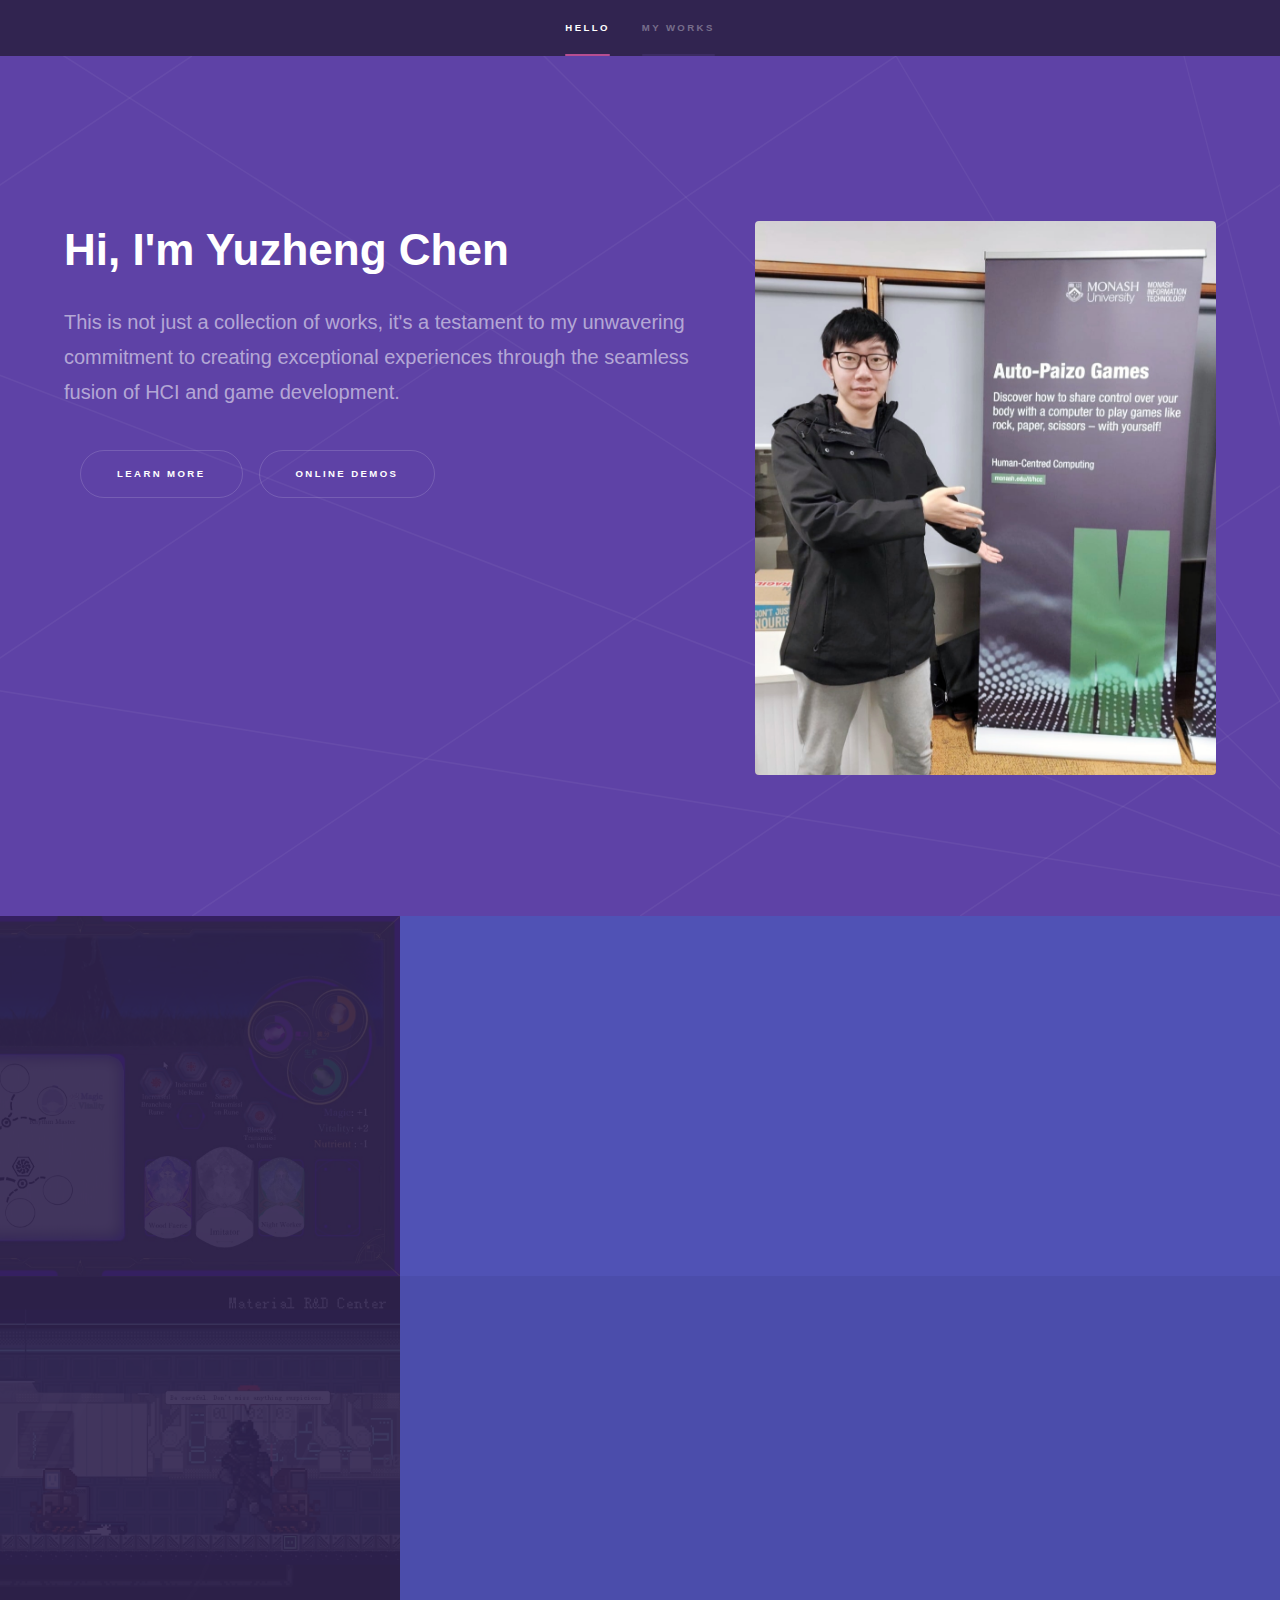
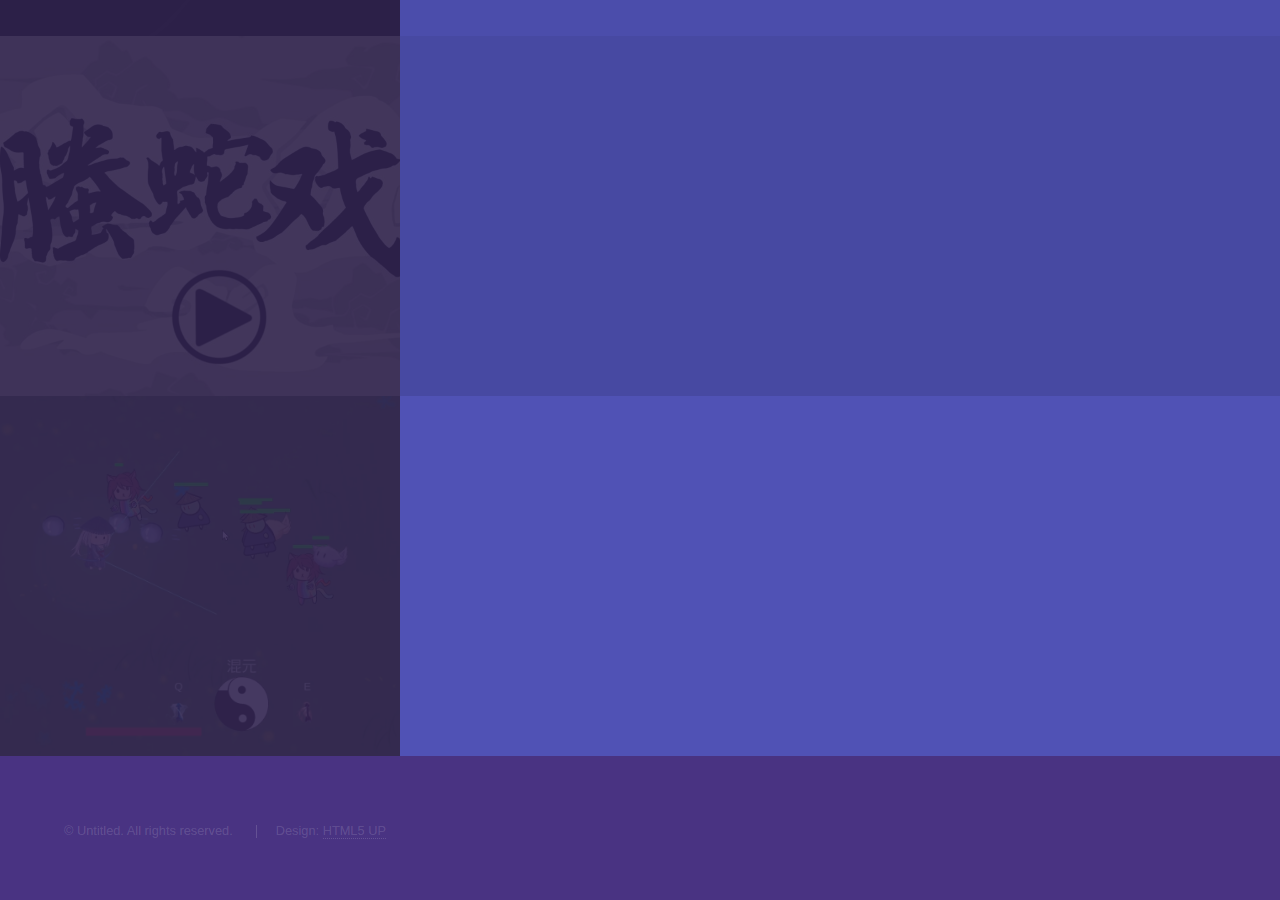
==== commit d182a689: "Remove unecessory" ====
--- a/index.html
+++ b/index.html
@@ -25,8 +25,8 @@
           <ul>
             <li><a href="#intro">Hello</a></li>
             <li><a href="#one">My Works</a></li>
-            <li><a href="#two">About Me</a></li>
-            <li><a href="#three">Contact Me</a></li>
+            <!--<li><a href="#two">About Me</a></li>
+            <li><a href="#three">Contact Me</a></li>-->
           </ul>
         </nav>
       </div>
@@ -48,6 +48,11 @@
           </p>
           <ul class="actions">
             <li><a href="#one" class="button scrolly">Learn more</a></li>
+            <li>
+              <a href="https://fun.yuzheng-chen.top/" class="button scrolly"
+                >Online demos</a
+              >
+            </li>
           </ul>
         </div>
       </section>
@@ -150,6 +155,8 @@
       </section>
 
       <!-- Two -->
+
+      <!--
       <section id="two" class="wrapper style3 fade-up">
         <div class="inner">
           <h2>What we do</h2>
@@ -214,8 +221,10 @@
           </ul>
         </div>
       </section>
+          -->
 
       <!-- Three -->
+      <!--
       <section id="three" class="wrapper style1 fade-up">
         <div class="inner">
           <h2>Get in touch</h2>
@@ -300,6 +309,7 @@
           </div>
         </div>
       </section>
+      -->
     </div>
 
     <!-- Footer -->
